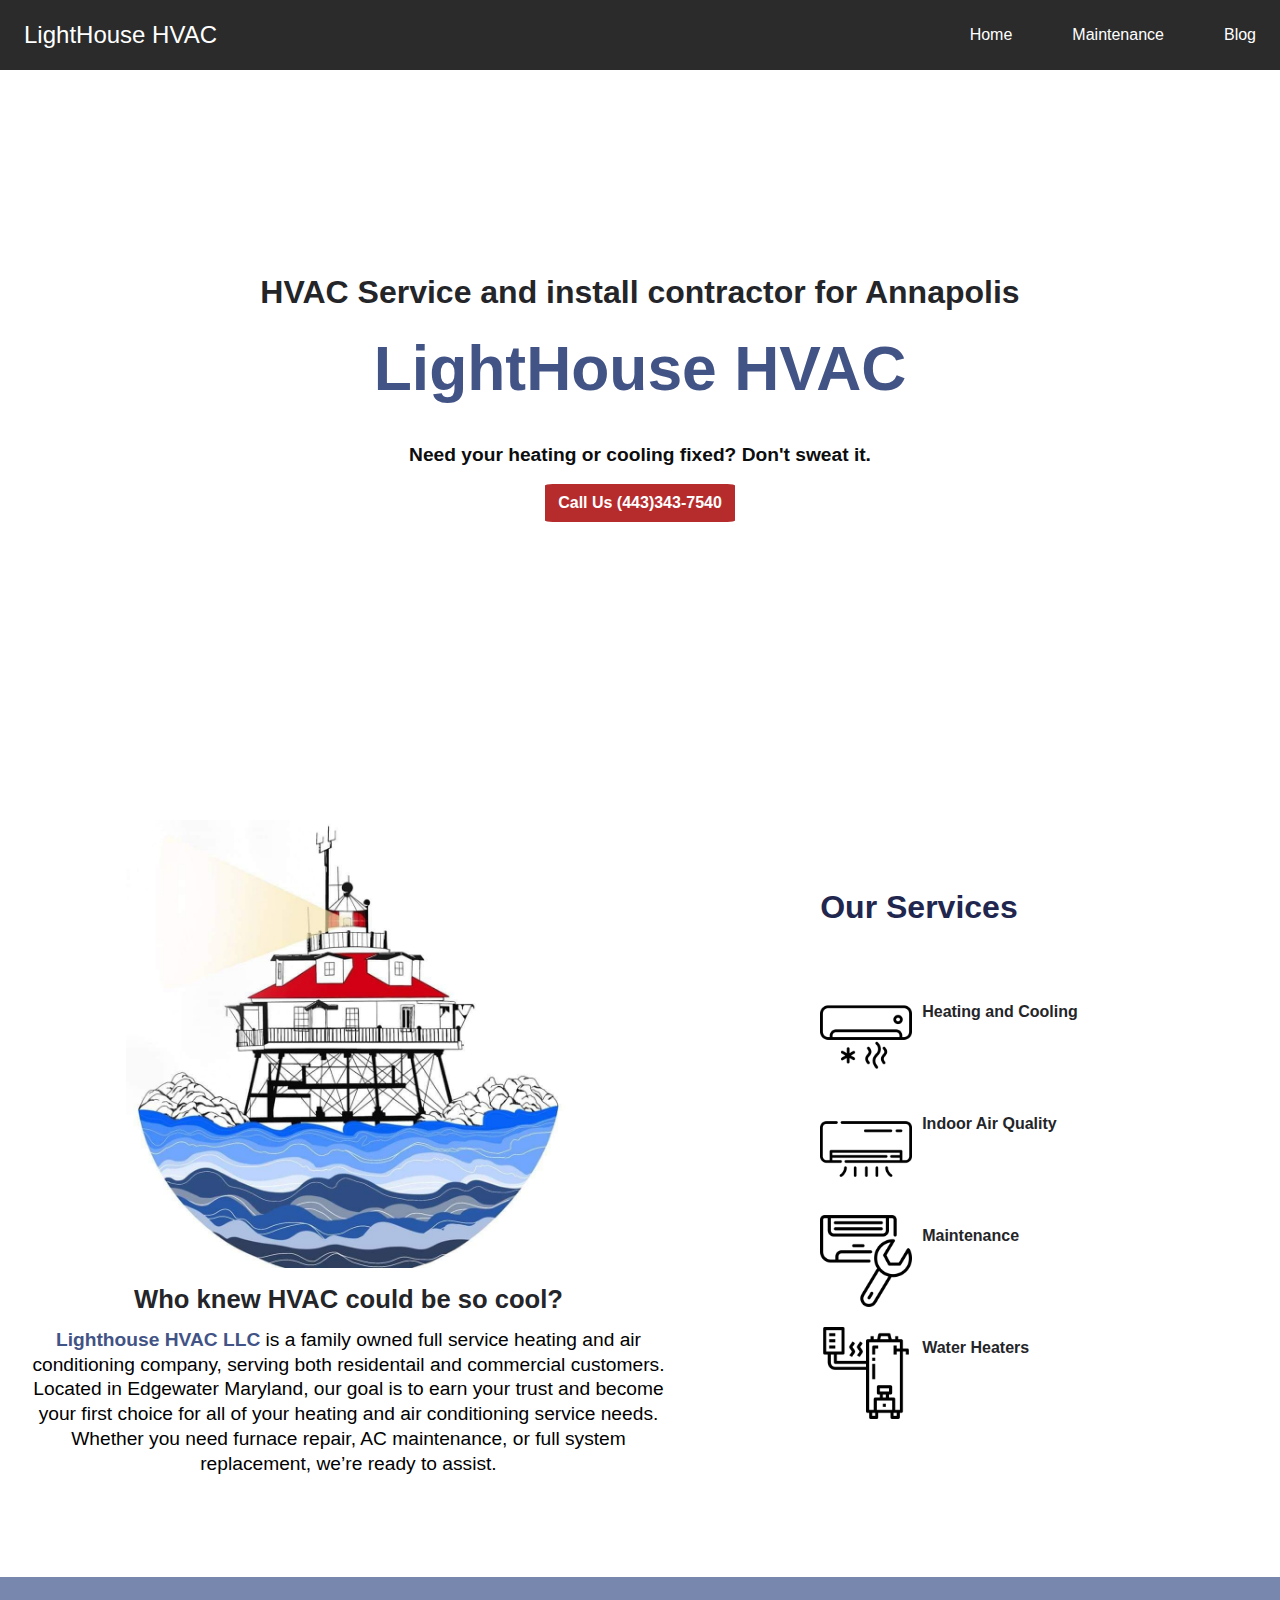
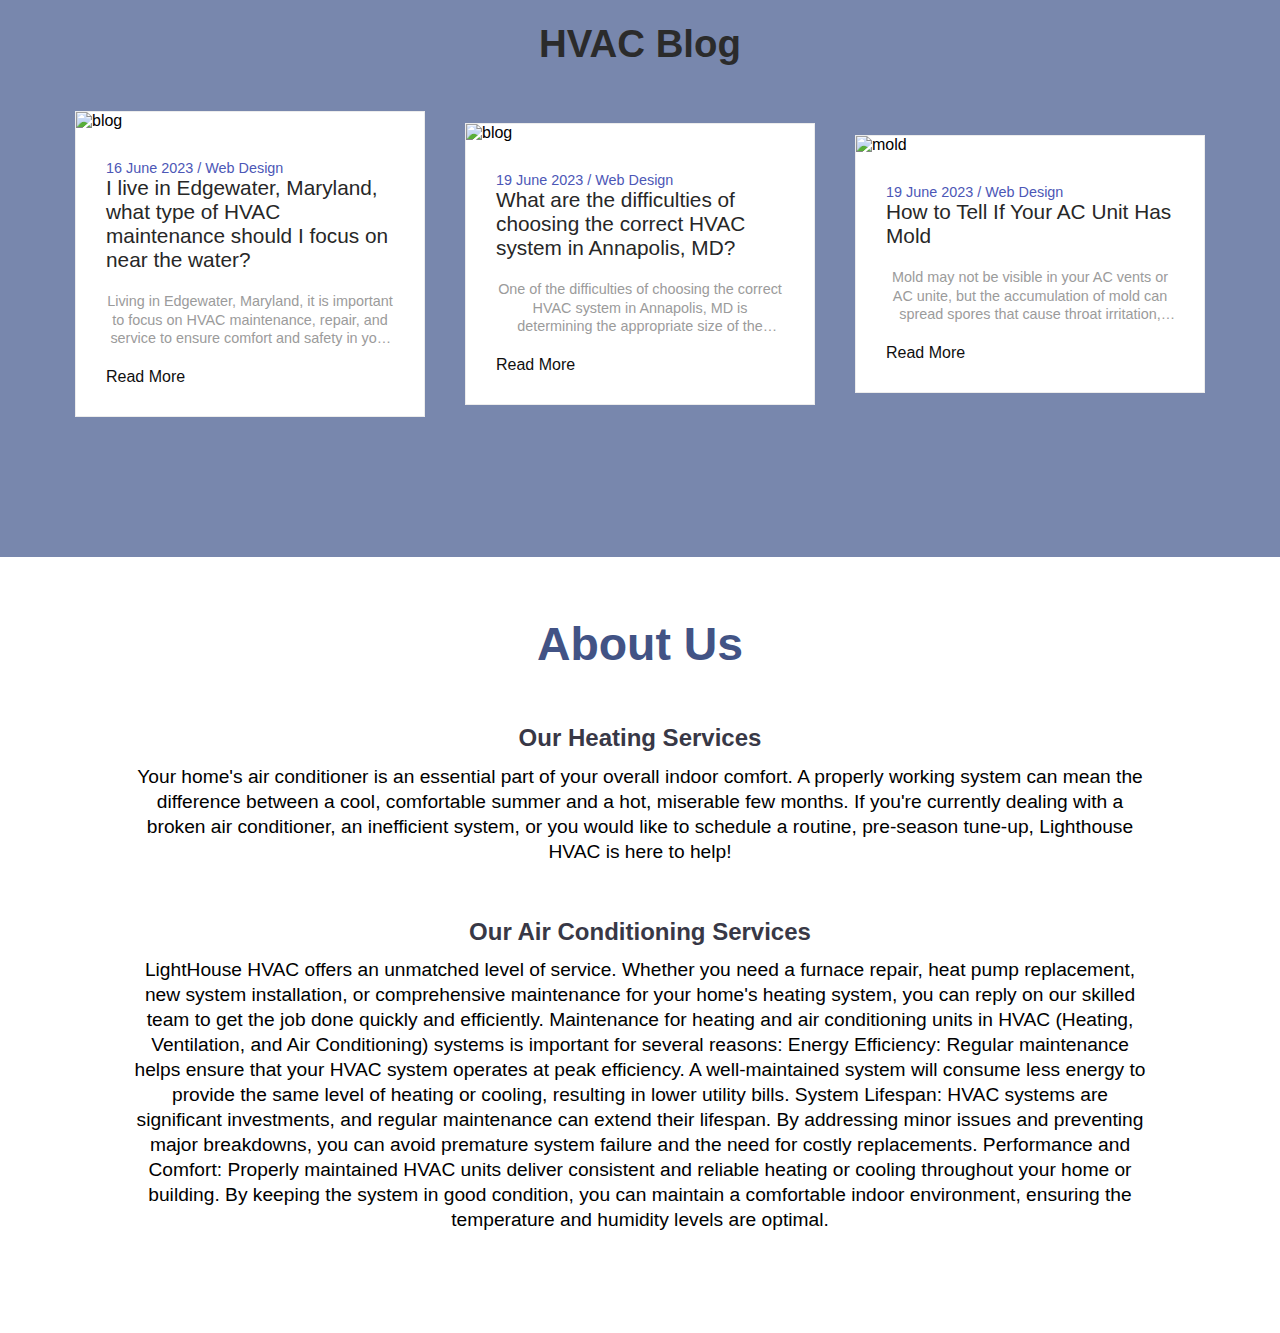
==== index.html @ 9e8ca9e9 "Today's Update" ====
<!DOCTYPE HTML>
<!--
	Strongly Typed by HTML5 UP
	html5up.net | @ajlkn
	Free for personal and commercial use under the CCA 3.0 license (html5up.net/license)
-->
<html>

<head>
	<title>LightHouse HVAC</title>
	<link rel="icon" type="image/x-icon" href="C:\Users\hanna\OneDrive\Desktop\Projects\Lighthouse-HVAC\images\favicon.ico">
	<meta charset="utf-8" />
	<meta name="viewport" content="width=device-width, initial-scale=1, user-scalable=no" />
	<link rel="stylesheet" href="assets/css/styles.css" />
	<link rel="preconnect" href="https://fonts.googleapis.com">
	<link rel="preconnect" href="https://fonts.gstatic.com" crossorigin>
	<link href="https://fonts.googleapis.com/css2?family=Roboto:wght@300&display=swap" rel="stylesheet">
	<link href="https://hvaclighthouse.com/" rel="canonical"/>
</head>

	
					
			
				<!-- Header -->
		<header>
			<nav class="navbar">
				<a class="nav-branding" href="/"><span>LightHouse HVAC</span></a>

				<ul class="nav-menu">
					<li class="nav-item">
						<a class="nav-link" href="/">Home</a>
					</li>
					<li class="nav-item">
						<a href="#" class="nav-link">Maintenance</a>
					</li>
				
					<li class="nav-item">
						<a href="blog.html" class="nav-link">Blog</a>
					</li> 
					</ul>
					<div class="hamburger">
						<span class="bar"></span>
						<span class="bar"></span>
						<span class="bar"></span>
					</div>
			</nav>
			
		</header>
		<!-- Logo -->


		<div class="lighthouse">
				<h1>HVAC Service and install contractor for Annapolis</h1> 
				<h2 class="intro2">LightHouse HVAC</h2>
				<h3>Need your heating or cooling fixed? Don't sweat it.</h3>
					<a class="button" href="tel:443-370-8445">Call Us (443)343-7540</a>
		</div>
				

			

		<!-- Services -->

		<section class="flexbox">

		<div class="opener">
				
			<div class="logo">
				<img src="images/LightHouseLogo.jpg" alt="Light-House-Logo">
			</div>
				<div class="slogan"  ><h2>Who knew HVAC could be so cool?</h2></div>
				<p><strong>Lighthouse HVAC LLC</strong> is a family owned full service heating and air conditioning company, serving
					both residentail and commercial customers.
					Located in Edgewater Maryland, our goal is to earn your trust and become your first choice for
					all of your heating and air conditioning service needs. Whether you need furnace repair, AC
					maintenance, or full system replacement, we’re ready to assist.</p>
			</div>
		</div>
		
			
			

			<div class="services">
				<div class="flex-container">
					<h1> Our Services</h1>
				</div>
				<div class="flex-container">
						<img src="images/air-conditioner.png" alt="Heating-and-Air Conditioning">
						<h2 class="">Heating and Cooling</h2>
				
				</div>
				<div class="flex-container">
						<img src="images/air-quality.png" alt="Air-Quality">
						<h2 class="">Indoor Air Quality</h2>
					
				</div>
				<div class="flex-container">
						<img src="images/maintenance.png" alt="HVAC-Maintenance">
						<h2 class="">Maintenance</h2>
					
				</div>
				<div class="flex-container">
						<img src="images/heater.png" alt="Water-Heater">
						<h2 class="">Water Heaters</h2>
				</div>
			</div>
	
		</section>
		

		
	
	<!-- Blog Section -->
	<section class="backgroundBlog">
	<section id="blogPage">

		<!-- heading -->
			<div class="blog-heading">
				<h3>HVAC Blog</h3>
			</div>

			<!-- blog-container -->
			<div class="blog-container">
				

				<!-- box-1 -->
				<div class="blog-box">

					<!--img  -->
					<div class="blog-img">
						<img src="images/Depositphotos_279357720_XL.jpg" alt="blog">
					</div>

					<!-- text -->
					<div class="blog-text">
						<span>16 June 2023 / Web Design</span>
						<a href="#" class="blog-title">I live in Edgewater, Maryland, what type of HVAC maintenance should I focus on near the water?</a>
						<p>Living in Edgewater, Maryland, it is important to focus on HVAC maintenance, repair, and service to ensure comfort and safety in your home, especially near the water. Neglecting HVAC maintenance can lead to problems such as strange noises, leaks, and uneven cooling, and constant running. It is best to hire a professional HVAC service provider such as <strong>LightHouse HVAC LLC</strong> who offer complete air conditioner repair in Edgewater, MD. They provide solutions for any issue you experience with your AC unit. Ignoring these problems can lead to more system damage and higher costs in the long run.
							It is crucial to prioritize HVAC maintenance, repair, and service near the water in Edgewater, MD. Hiring a professional HVAC service provider such as <strong>LightHouse HVAC LLC can help ensure that your home's HVAC system functions optimally and that any issues are resolved promptly.</strong></p>
						<a href="#">Read More</a>
					</div>
					
				</div>

				<!-- box-2 -->
				<div class="blog-box">

					<!--img  -->
					<div class="blog-img">
						<img src="images\happyfamily.jpg" alt="blog">
					</div>

					<!-- text -->
					<div class="blog-text">
						<span>19 June 2023 / Web Design</span>
						<a href="#" class="blog-title">What are the difficulties of choosing the correct HVAC system in Annapolis, MD?</a>
						<p>One of the difficulties of choosing the correct HVAC system in Annapolis, MD is determining the appropriate size of the system for the home or building. An HVAC system that is too small will struggle to maintain a comfortable temperature, while a system that is too large can be inefficient and costly to operate. This requires careful consideration of factors such as the size of the space, the insulation, and the number of occupants, among others.
						</br>
						Another challenge is selecting the most appropriate type of HVAC systems for the specific needs of the home building. There are several different types of HVAC systems, including central air conditioning, ductless mini-splits, and heat pumps, among others. Each of these systems has its own benefits and limitations, and it can be challenging to determine which system is the best fit for the specific needs of the space. 
					</br>
						Overall, choosing the correct HVAC system in Annapolis, MD requires careful consideration of several factors, including the size of the space, the appropriate type of system, and the selection of a qualified professional.
					</br>
						Let <strong>Lighthouse HVAC LLC</strong> help guide you along and install your new HVAC system. <strong>Lighthouse HVAC LLC</strong> offers an unmatched level of service.</p>
						<a href="#">Read More</a>
					</div>
				</div>



				<!-- box-3 -->
				<div class="blog-box">

					<!--img  -->
					<div class="blog-img">
						<img src="images\mold.jpg" alt="mold">
					</div>

					<!-- text -->
					<div class="blog-text">
						<span>19 June 2023 / Web Design</span>
						<a href="#" class="blog-title">How to Tell If Your AC Unit Has Mold</a>
						<p>Mold may not be visible in your AC vents or AC unite, but the accumulation of mold can spread spores that cause throat irritation, coughing, nasal congestion, and odor that will permeate every time the unit kicks on. For your health, it's important to take the time to find out whtether there's mold in your air conditioning ducts or the AC unit.</p>
						<a href="#">Read More</a>
					</div>
					
				</div>
			</section>
		</section>
		
	
			<section id="aboutUs">

						<h1>About Us</h1>
						
						</header>
						<!-- <a href="#" class="image featured"><img src="images/pic04.jpg" alt="" /></a> -->
						<h2>Our Heating Services</h2>
						<p>Your home's air conditioner is an essential part of your overall indoor comfort. A
							properly working system can mean the difference between a cool, comfortable summer and a
							hot, miserable few months. If you're currently dealing with a broken air conditioner, an
							inefficient system, or you would like to schedule a routine, pre-season tune-up, Lighthouse HVAC is here to help!</p>
						<h2>Our Air Conditioning Services</h2>
						<p>LightHouse HVAC offers an unmatched level of service. Whether you need a furnace repair,
							heat pump replacement, new system installation, or comprehensive maintenance for your
							home's heating system, you can reply on our skilled team to get the job done quickly and
							efficiently.
							Maintenance for heating and air conditioning units in HVAC (Heating, Ventilation, and Air Conditioning) systems is important for several reasons:

							Energy Efficiency: Regular maintenance helps ensure that your HVAC system operates at peak efficiency. A well-maintained system will consume less energy to provide the same level of heating or cooling, resulting in lower utility bills.
							
							System Lifespan: HVAC systems are significant investments, and regular maintenance can extend their lifespan. By addressing minor issues and preventing major breakdowns, you can avoid premature system failure and the need for costly replacements.
							
							Performance and Comfort: Properly maintained HVAC units deliver consistent and reliable heating or cooling throughout your home or building. By keeping the system in good condition, you can maintain a comfortable indoor environment, ensuring the temperature and humidity levels are optimal.
							</p>
				
				</section>
				
				
			

		

	<!-- Footer -->
	<!-- <section id="footer">
		<div class="container"> 
			
			<div class="row">
				<header> 
					<h2>Questions or comments? <strong>Get in touch:</strong></h2> 
				</header>
				<div class="col-6 col-12-medium">
					<section>
						<form onsubmit="sendEmail(); reset(); return false;">
							<div class="row gtr-50">
								<div class="col-6 col-12-small">
									<input id="name" placeholder="Your Name" type="text" />
								</div>
								<div class="col-6 col-12-small">
									<input type="email" placeholder="Email" id="email" />
								</div>
								<div class="col-12">
									<textarea id="message" placeholder="Message"></textarea>
								</div>
								<div class="col-12">
									<button type="submit">Send Message</button>
								</div>
							</div>
						</form>
					</section>
				</div>
				<div class="contactInfo">
					
						
							<div class="commentSection">
								<ul class="icons">
									<li class="icon solid fa-home">
										Edgewater MD
									</li>
									<li class="icon solid fa-phone">
										(443) 343-7540
									</li>
									<li class="icon solid fa-envelope">
										Rmasgay.lighthousehvac@gmail.com
									</li>
									<li class="icon brands fa-facebook-f">
										<a href="https://www.facebook.com/lighthousehvacmaryland">https://www.facebook.com/lighthousehvacmaryland</a>
									</li>
								</ul>
							</div>
							 -->
								
						
						
					
				</div>
			</div>
		</div>
		<!-- <div id="copyright" class="container"> -->
			<!-- <ul class="links">
				<li>&copy; Untitled. All rights reserved.</li>
				<li>Design: HTML5 UP</a></li>
			</ul> -->
		<!-- </div> -->
	</section>

	</div>

	<!-- Scripts -->
	<script src="assets/js/jquery.min.js"></script>
	<script src="assets/js/jquery.dropotron.min.js"></script>
	<script src="assets/js/browser.min.js"></script>
	<script src="assets/js/breakpoints.min.js"></script>
	<script src="assets/js/util.js"></script>
	<script src="assets/js/app.js"></script>
	<script src="https://smtpjs.com/v3/smtp.js"></script>
	<script>
		function sendEmail(){
			Email.send({
				Host : "smtp.gmail.com",
				Username : "hannahgoldman995@gmail.com",
				Password : "Crazy88mma135",
				To : 'hannahgoldman995@gmail.com',
				From : document.getElemendById('email').value,
				Subject : 'New Contact Form Enquiry',
				Body : "And this is the body"
			}).then(
			message => alert(message)
			);

		}
	</script>

</body>

</html>
---- assets/css/styles.css ----
* {
    margin:0px;
    padding: 0px;
    font-family: 'Poppins', sans-serif;
    box-sizing: border-box;
}

a{
    text-decoration: none;
}
ul{
    list-style: none;
}
body{
    margin: 0px;
    padding: 0px;
    font-family: 'Poppins', sans-serif;
}

h2{
    font-size: 1.6rem;
    justify-content: center;
    text-align: center;
    padding: 10px 0px;
}
p{
    font-size: 1.2rem;
    line-height: 1.3;
    text-align: center;
}

strong{
    color:#425385;
}






/* BLOG */

.backgroundBlog{
    background-color: #7887ad;
    padding-bottom: 100px;
}



#blog{
    display:flex;
    justify-content: center;
    align-items: center;
    flex-direction: column;
    padding:40px;
    border-bottom: 1px solid rgba(0,0,0,0.5);
}

.blog-heading{
    display:flex;
    justify-content: center;
    align-items: center;
    flex-direction: column;
}

.blog-heading h3{
    font-size: 2.4rem;
    color: #2b2b2b;
    font-weight: 600;
    padding-top: 40px;
}
.blog-container{
    display: flex;
    justify-content: center;
    align-items: center;
    margin:20px 0px;
    flex-wrap: wrap;
}
.blog-box{
    width:350px;
    background-color: #ffffff;
    border: 1px solid #ececec;
    margin: 20px;
}
.blog-img{
    width:100%;
    height:auto;
}
.blog-img img{
    width:100%;
    height:100%;
    object-fit:cover;
    object-position: center;
}
.blog-text{
    padding: 30px;
    display:flex;
    flex-direction: column;
}
.blog-text span{
    color: #4c57b6;
    font-size: 0.9rem;
}
.blog-text .blog-title{
    font-size: 1.3rem;
    font-weight: 500;
    color: #272727;
}
.blog-text .blog-title:hover{
    color: #4c57b6;
    transition: all ease 0.3s;
}
.blog-text p{
    color: #9b9b9b;
    font-size: 0.9rem;
    display: -webkit-box;
    -webkit-line-clamp: 3;
    -webkit-box-orient: vertical;
    overflow:hidden;
    text-overflow: ellipsis;
    margin: 20px 0px;
}
.blog-text a{
    color: #0f0f0f;
}
.blog-text a:hover{
    color: #4c57b6;
    transition: all ease 0.3s;
}
@media(max-width:1250px){
    .blog-box{
        width:300px;
    }
}
@media(max-width:1100px){
    .blog-box{
        width:70%;
    }
}
@media(max-width:550px){
    .blog-box{
        margin: 23px 10px;
        width:100%;
    }
    #blog{
        padding: 20px;
    }
}

/* Nav */



header{
    background-color:#2b2b2b ;
}

li{
    list-style: none;
}

a{
    color: white;
    text-decoration: none;
}

.navbar{
    min-height: 70px;
    display: flex;
    justify-content: space-between;
    align-items: center;
    padding: 0 24px;
}

.nav-menu{
    display: flex;
    justify-content: center;
    align-items: space-between;
    gap: 60px;
}

.nav-branding{
    font-size: 1.5rem;
    font-weight: 300;
}

.nav-link{
    transition: 0.7s ease;
}

.nav-link:hover{
    color:#fff;
}

.hamburger{
    display: none;
    cursor: pointer;
}

.bar{
    display: block;
    width: 25px;
    height: 3px;
    margin: 5px auto;
    -webkit-transition: all 0.3s ease-in-out;
    transition: all 0.3s ease-in-out;
    background-color: #ffffff;
}
@media(max-width:768px){
    .hamburger{
        display: block;
    }
    .hamburger.active .bar:nth-child(2){
        opacity:0;
    }
    .hamburger.active .bar:nth-child(1){
        transform: translateY(8px) rotate(45deg);
    }
    .hamburger.active .bar:nth-child(3){
        transform: translateY(-8px) rotate(-45deg);
    }

    .nav-menu{
        position: fixed;
        left: -100%;
        top:70px;
        gap: 0;
        flex-direction: column;
        background-color: #2b2b2b;
        width: 100%;
        text-align: center;
        transition: 0.3s;

    }
    .nav-item {
        margin: 16px 0;
    }
    .nav-menu.active{
        left:0;
    }
}




/* FOOTER */


#footer {
    position: relative;
    overflow: hidden;
    border-top: solid 2px #e5e5e5;
    background: #f0f0f0;
    padding: 6em 0 0 0;
    
}

    #footer form input[type="text"],
    #footer form input[type="email"],
    #footer form input[type="password"],
    #footer form select,
    #footer form textarea {
        background: #f7f7f7;
    }

        #footer form input[type="text"]:focus,
        #footer form input[type="email"]:focus,
        #footer form input[type="password"]:focus,
        #footer form select:focus,
        #footer form textarea:focus {
            background: #fff;
        }

    #footer h2 {
        text-align: center;
    }


    /* Services */

   
 .flex-container{
	width: 50%;
	display: flex;
	gap: 10px 10px;
	padding-bottom: 20px;
	animation: slide-in-left 1s ease-in-out both;
    margin: auto;
 }



 
 .flex-container h1 {
	color:rgb(33, 38, 78);
	padding-top: 30px;
	padding-bottom: 45px;
 }


 .flex-container h2 {
	font-size: 1rem;
	font-weight: bold;
 }


.flex-container img {
	width: 30%;
	
}


/* Logo */

.opener {
    width: 55%;
    margin-left: 30px;
}

.logo img {
    width: 100%;
}



/* Opener */

.lighthouse{
    height: 500px;
    width:100%;
    display:flex;
    position:relative;
    align-items: center;
    flex-direction: column;
    padding-top: 135px;
}

.lighthouse::before{
    content: '';
    background-image: url('../css/images/dreamstime_xxl_141599915.jpg');
    background-size: cover;
    position:absolute;
    opacity: 0.35;
    top: 0px;
    right: 0px;
    bottom: 0px;
    left: 0px;
}

.lighthouse h1, h2, h3 {
    position: relative;
    color:#242529;
    text-align: center;
    line-height: 1.4;
}
.lighthouse h1{
    font-weight: 800;
}

.lighthouse h2{
    font-size: 3.9rem;
    font-weight: 900;
    color: #425385;
    padding-bottom: 30px;
}

.lighthouse h3{
    padding-bottom: 15px;
    font-size: 1.2rem;
    font-weight: 800;
    color:#0c0d0e;
}

.button > a{
    color: white;
    text-decoration: none;
    box-shadow: none;
}


.button {
	 background: rgb(182, 44, 44);
	 display: inline;
	 padding: 10px 13px;
	 border-radius: 4%;
	  cursor: pointer;
      position: relative;
      font-weight: 700;
}

@media(max-width:768px){
    .lighthouse h1{
        font-size: 1.2rem;
        padding-bottom: 20px;
    }
    .lighthouse h2{
        font-size: 2.3rem;
    }
    .lighthouse h3{
        font-size: 1rem;
        width: 70%;
    }

}

@media(max-width: 950px){
    .opener{
        width: 100%;
        padding-bottom: 100px;
        margin: auto;
    }
    .services{
        width:100%;
    }
    .flexbox{
        justify-content: center;
        flex-direction: column;
        flex-wrap: wrap;
    }
    .logo img{
        width: 70%;
        padding-bottom: 40px;
    }
    
    .logo{
        text-align: center;
        margin:auto;
    }
    
}

@media(min-width: 950px){
    .lighthouse{
        height: 650px;
        padding-top: 200px;
        
    }

    .logo{
        width: 70%;
        margin: auto;
    }
    
}

@media(min-width:1500px){
    .opener{
        width: 40%;
    }
}

/* Opener and Services */

.flexbox {
    display: flex;
    flex-direction: row;
    align-items: center;
    justify-content: center;
    padding-top: 100px;
    padding-bottom: 100px;
}


/* About Us */

#aboutUs{
    width: 80%;
    margin: auto;
    padding-bottom: 100px;
}

#aboutUs h1{
    text-align: center;
    color:#425385;
    font-size: 2.9rem;
    padding-top: 60px;
    
}

#aboutUs h2{
    color:#383846;
    font-size: 1.5rem;
    padding-top: 50px;
}
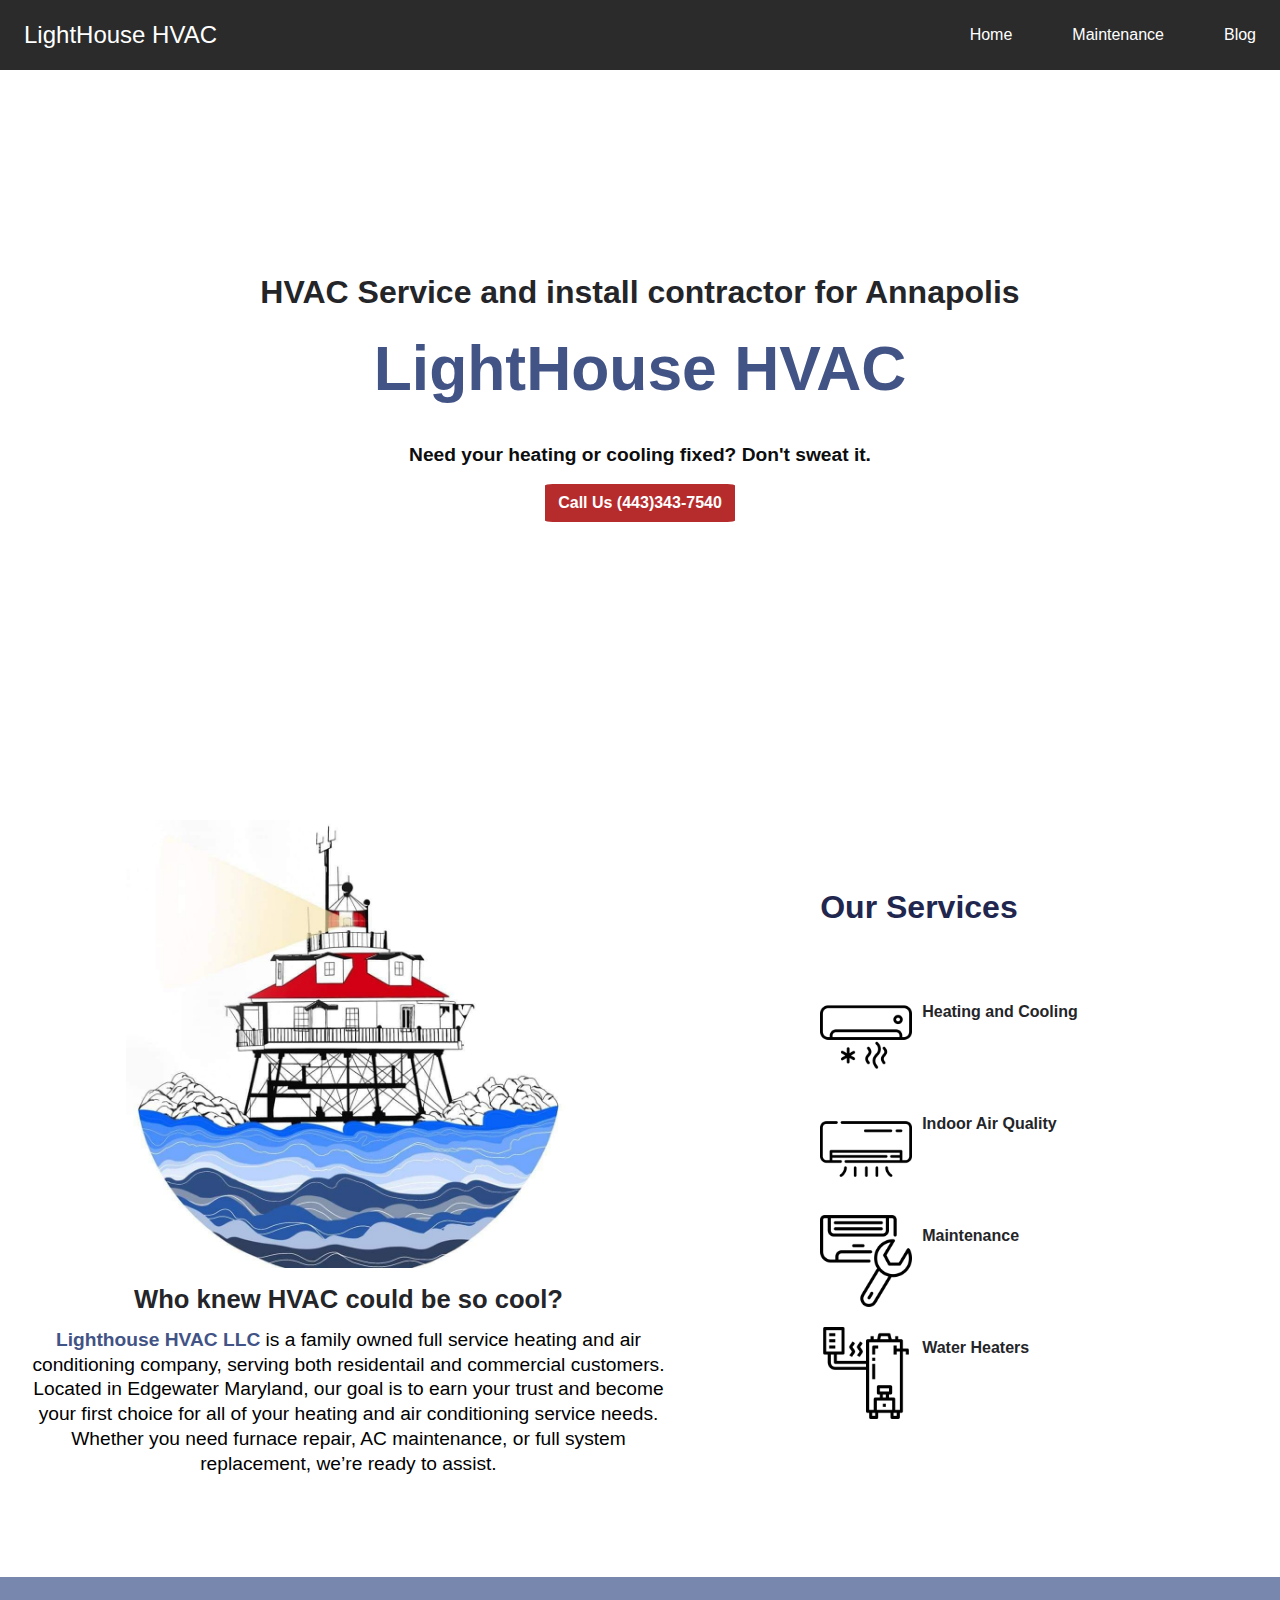
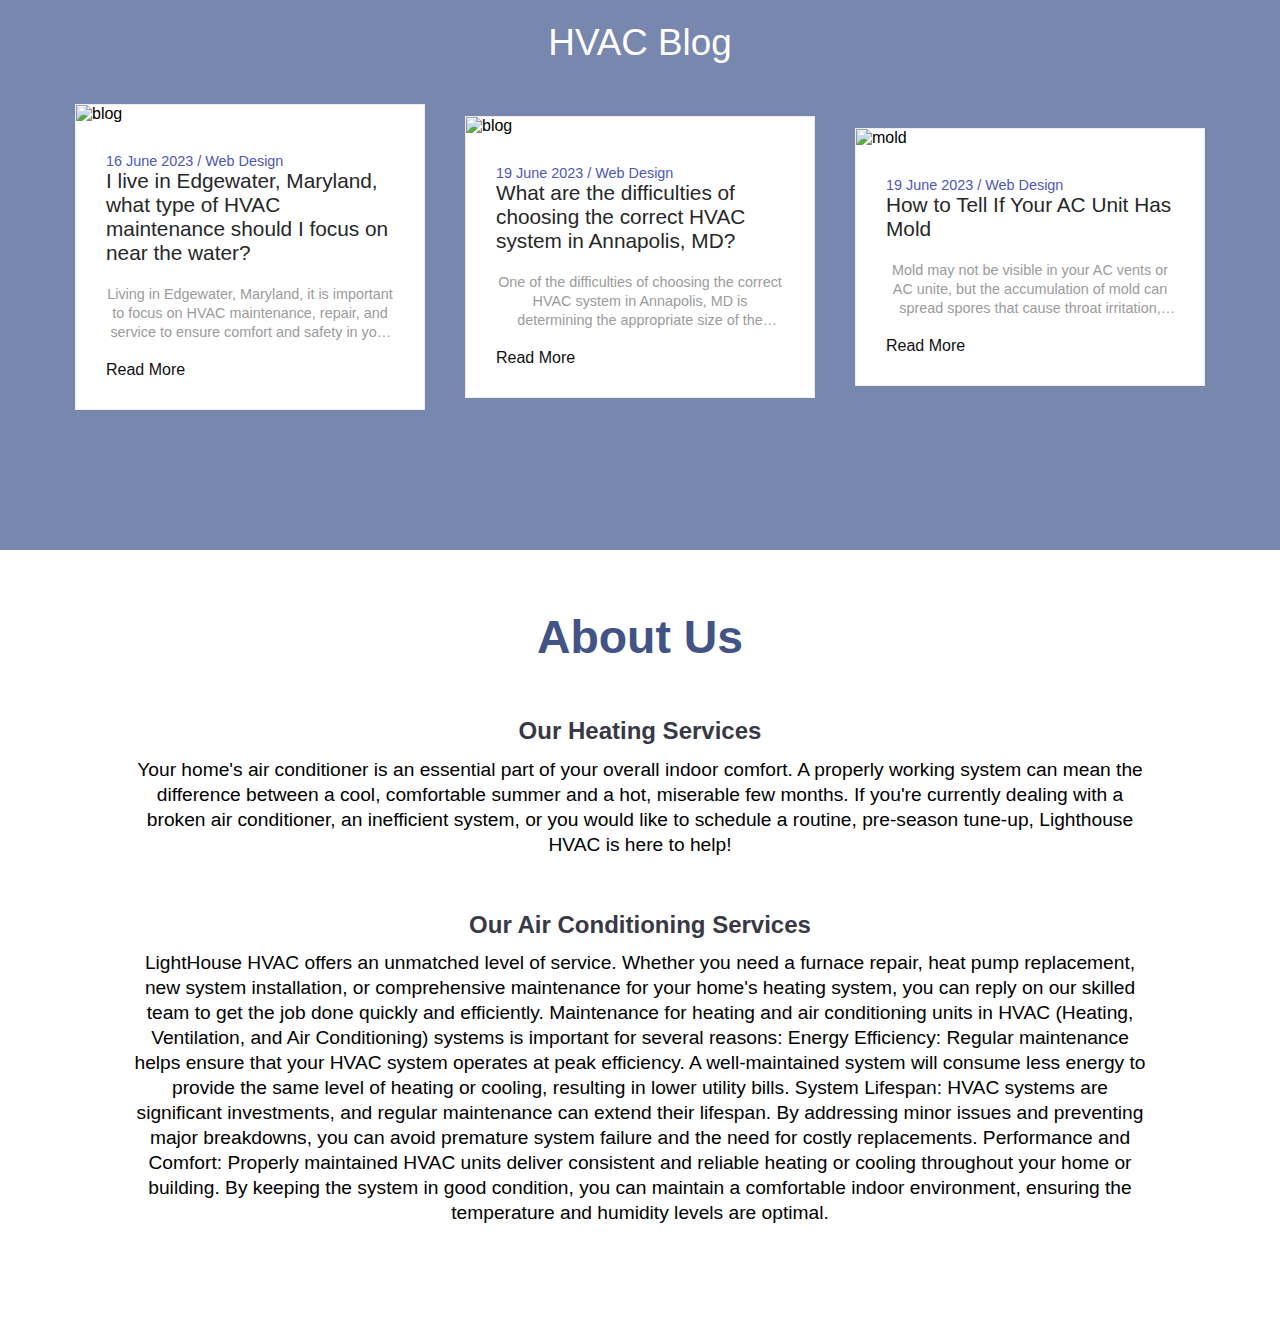
==== commit db03d847: "Today's Update" ====
--- a/index.html
+++ b/index.html
@@ -116,7 +116,7 @@
 
 		<!-- heading -->
 			<div class="blog-heading">
-				<h3>HVAC Blog</h3>
+				<a href="blog.html">HVAC Blog</a>
 			</div>
 
 			<!-- blog-container -->
--- a/assets/css/styles.css
+++ b/assets/css/styles.css
@@ -483,3 +483,12 @@
     padding-top: 50px;
 }
 
+.blog-heading a {
+    font-size: 2.3rem;
+    padding-top: 45px;
+    
+}
+
+.blog-heading a:hover{
+    color:#425385;
+}
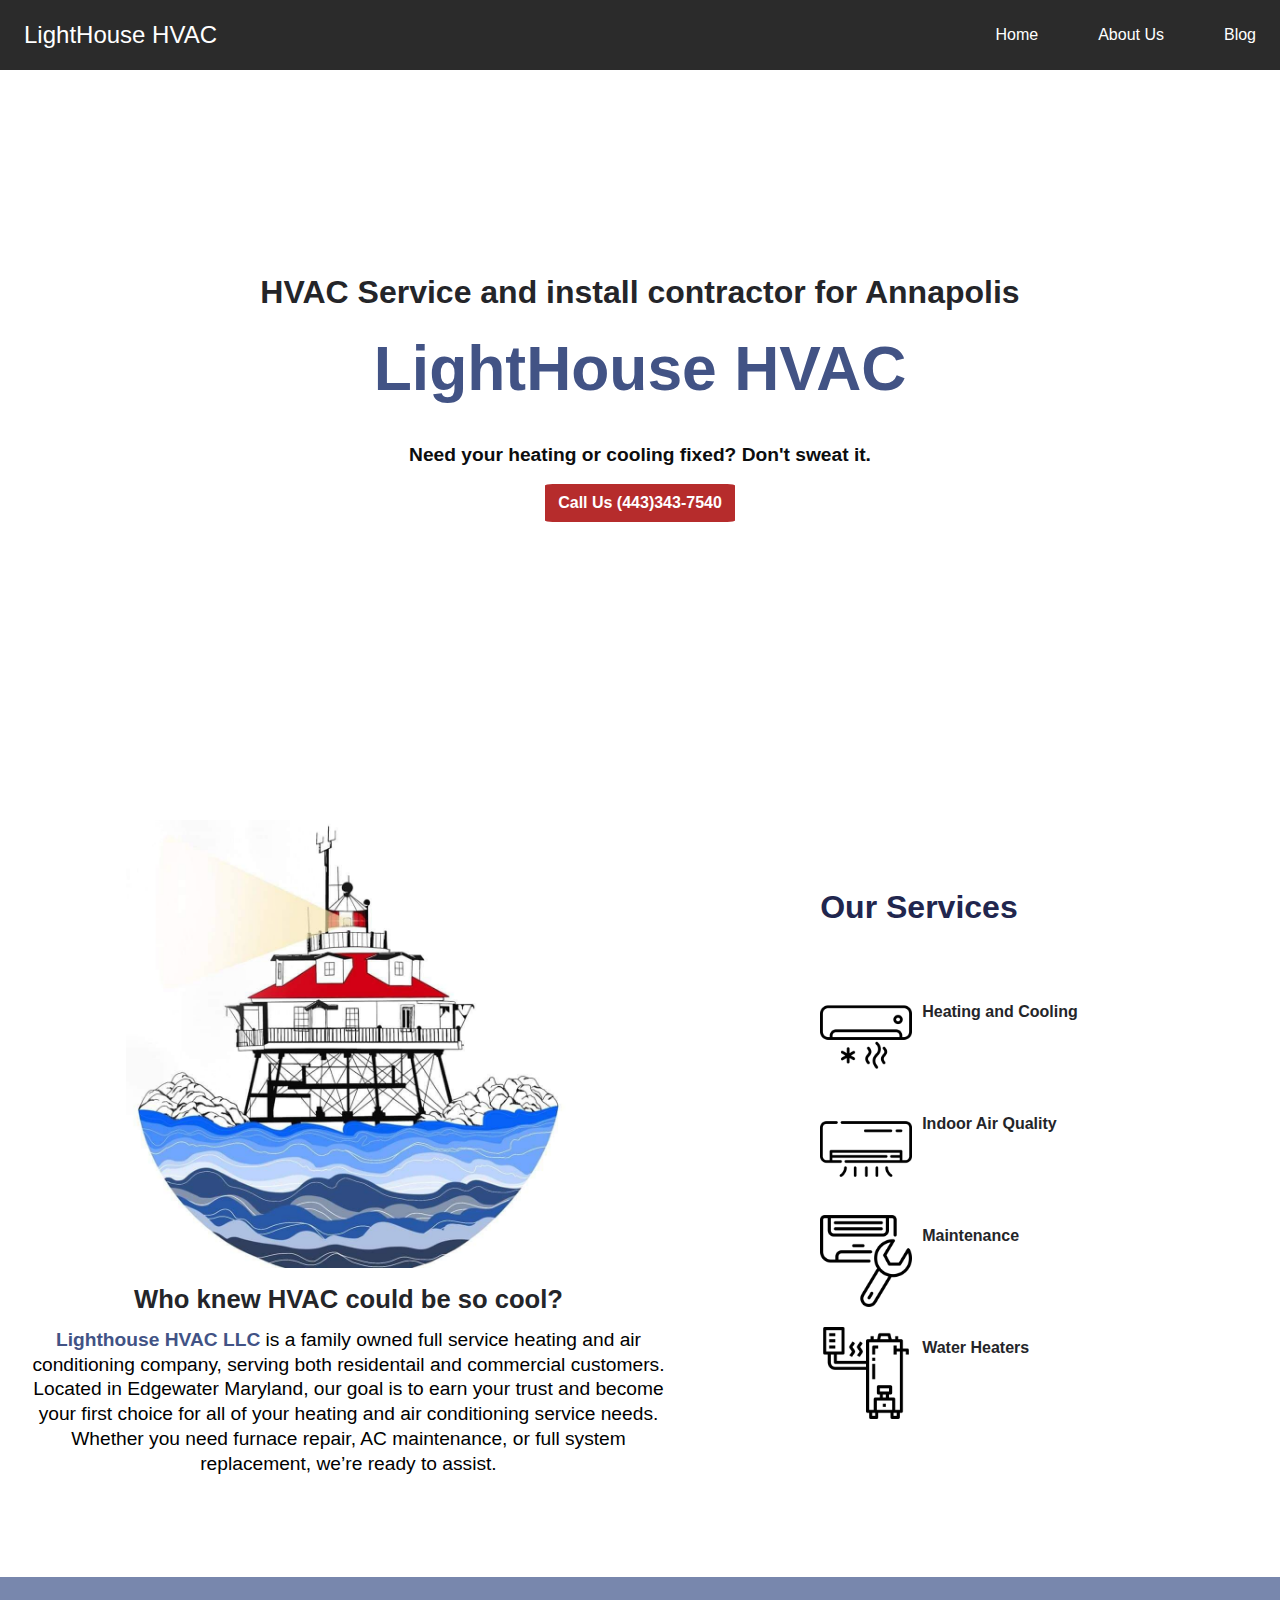
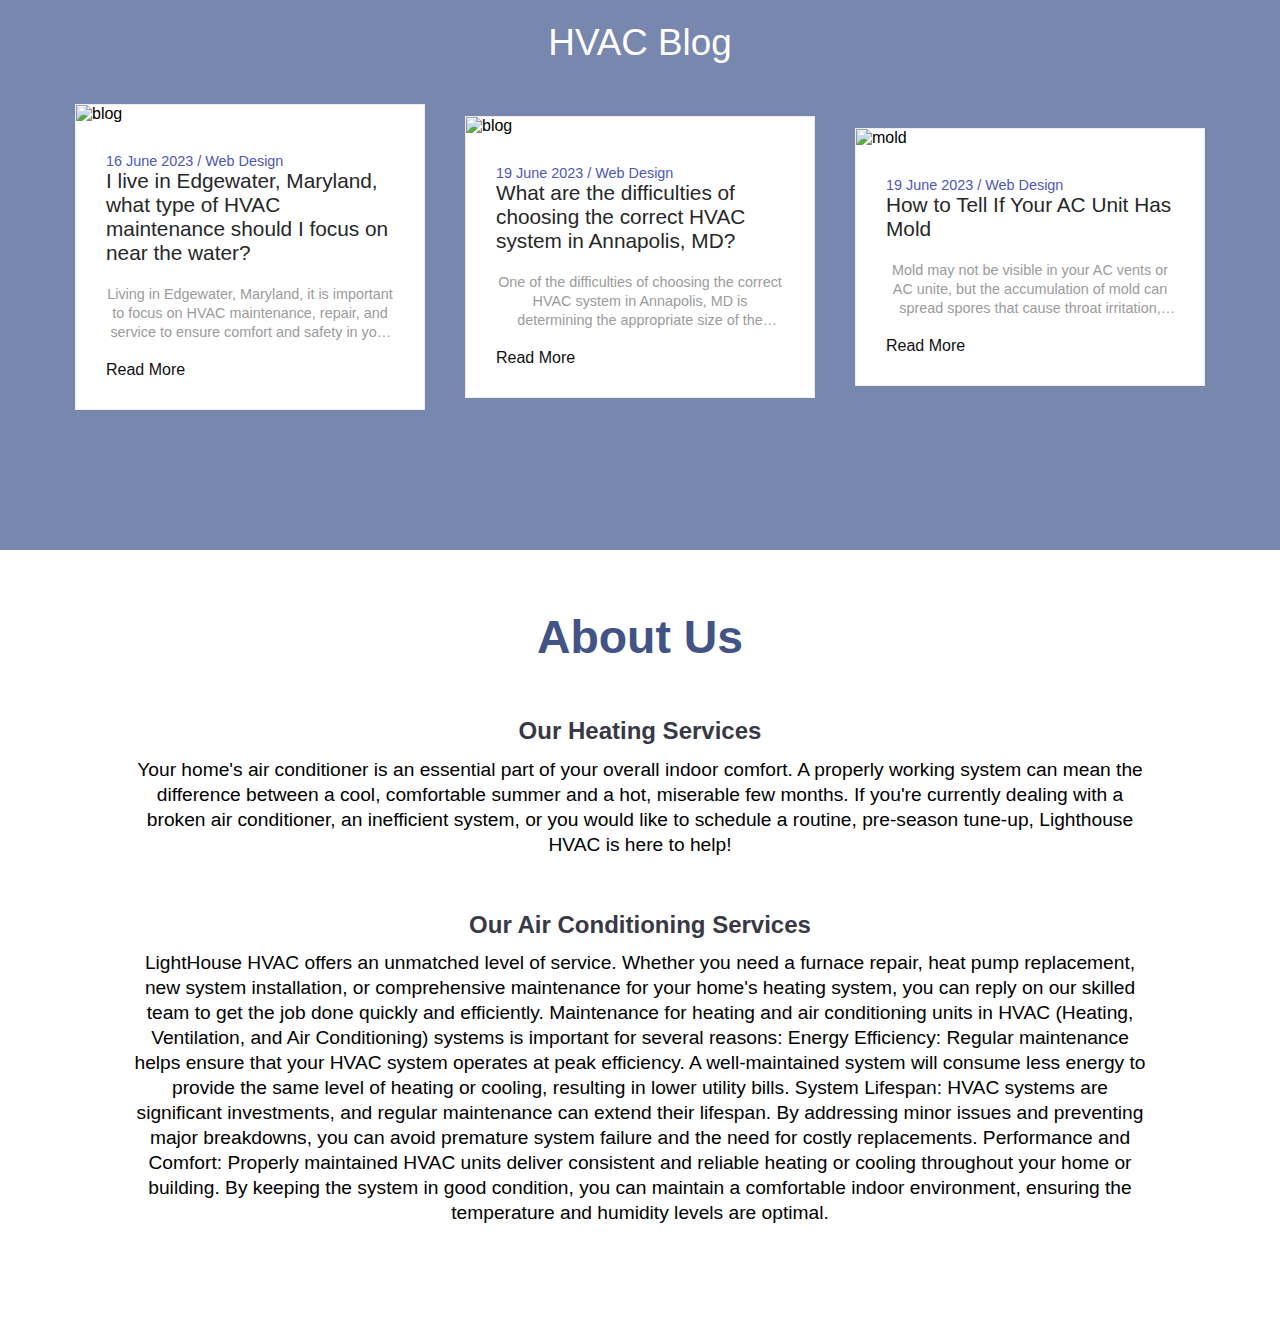
==== commit 2c20ffe6: "Today's Update" ====
--- a/index.html
+++ b/index.html
@@ -31,7 +31,7 @@
 						<a class="nav-link" href="/">Home</a>
 					</li>
 					<li class="nav-item">
-						<a href="#" class="nav-link">Maintenance</a>
+						<a href="#aboutUs" class="nav-link">About Us</a>
 					</li>
 				
 					<li class="nav-item">
@@ -189,7 +189,7 @@
 		
 	
 			<section id="aboutUs">
-
+					<div class="about">
 						<h1>About Us</h1>
 						
 						</header>
@@ -212,7 +212,7 @@
 							
 							Performance and Comfort: Properly maintained HVAC units deliver consistent and reliable heating or cooling throughout your home or building. By keeping the system in good condition, you can maintain a comfortable indoor environment, ensuring the temperature and humidity levels are optimal.
 							</p>
-				
+						</div>
 				</section>
 				
 				
--- a/assets/css/styles.css
+++ b/assets/css/styles.css
@@ -238,6 +238,8 @@
     .nav-menu.active{
         left:0;
     }
+
+    
 }
 
 
@@ -246,34 +248,8 @@
 /* FOOTER */
 
 
-#footer {
-    position: relative;
-    overflow: hidden;
-    border-top: solid 2px #e5e5e5;
-    background: #f0f0f0;
-    padding: 6em 0 0 0;
-    
-}
-
-    #footer form input[type="text"],
-    #footer form input[type="email"],
-    #footer form input[type="password"],
-    #footer form select,
-    #footer form textarea {
-        background: #f7f7f7;
-    }
-
-        #footer form input[type="text"]:focus,
-        #footer form input[type="email"]:focus,
-        #footer form input[type="password"]:focus,
-        #footer form select:focus,
-        #footer form textarea:focus {
-            background: #fff;
-        }
-
-    #footer h2 {
-        text-align: center;
-    }
+
+
 
 
     /* Services */
@@ -333,11 +309,13 @@
     align-items: center;
     flex-direction: column;
     padding-top: 135px;
+    z-index: -1
 }
 
 .lighthouse::before{
     content: '';
-    background-image: url('../css/images/dreamstime_xxl_141599915.jpg');
+    pointer-events: none;
+    background: url('../css/images/dreamstime_xxl_141599915.jpg');
     background-size: cover;
     position:absolute;
     opacity: 0.35;
@@ -440,12 +418,16 @@
         width: 70%;
         margin: auto;
     }
-    
+   
 }
 
 @media(min-width:1500px){
     .opener{
         width: 40%;
+    }
+    .about{
+        width: 60%;
+        margin: auto;
     }
 }
 
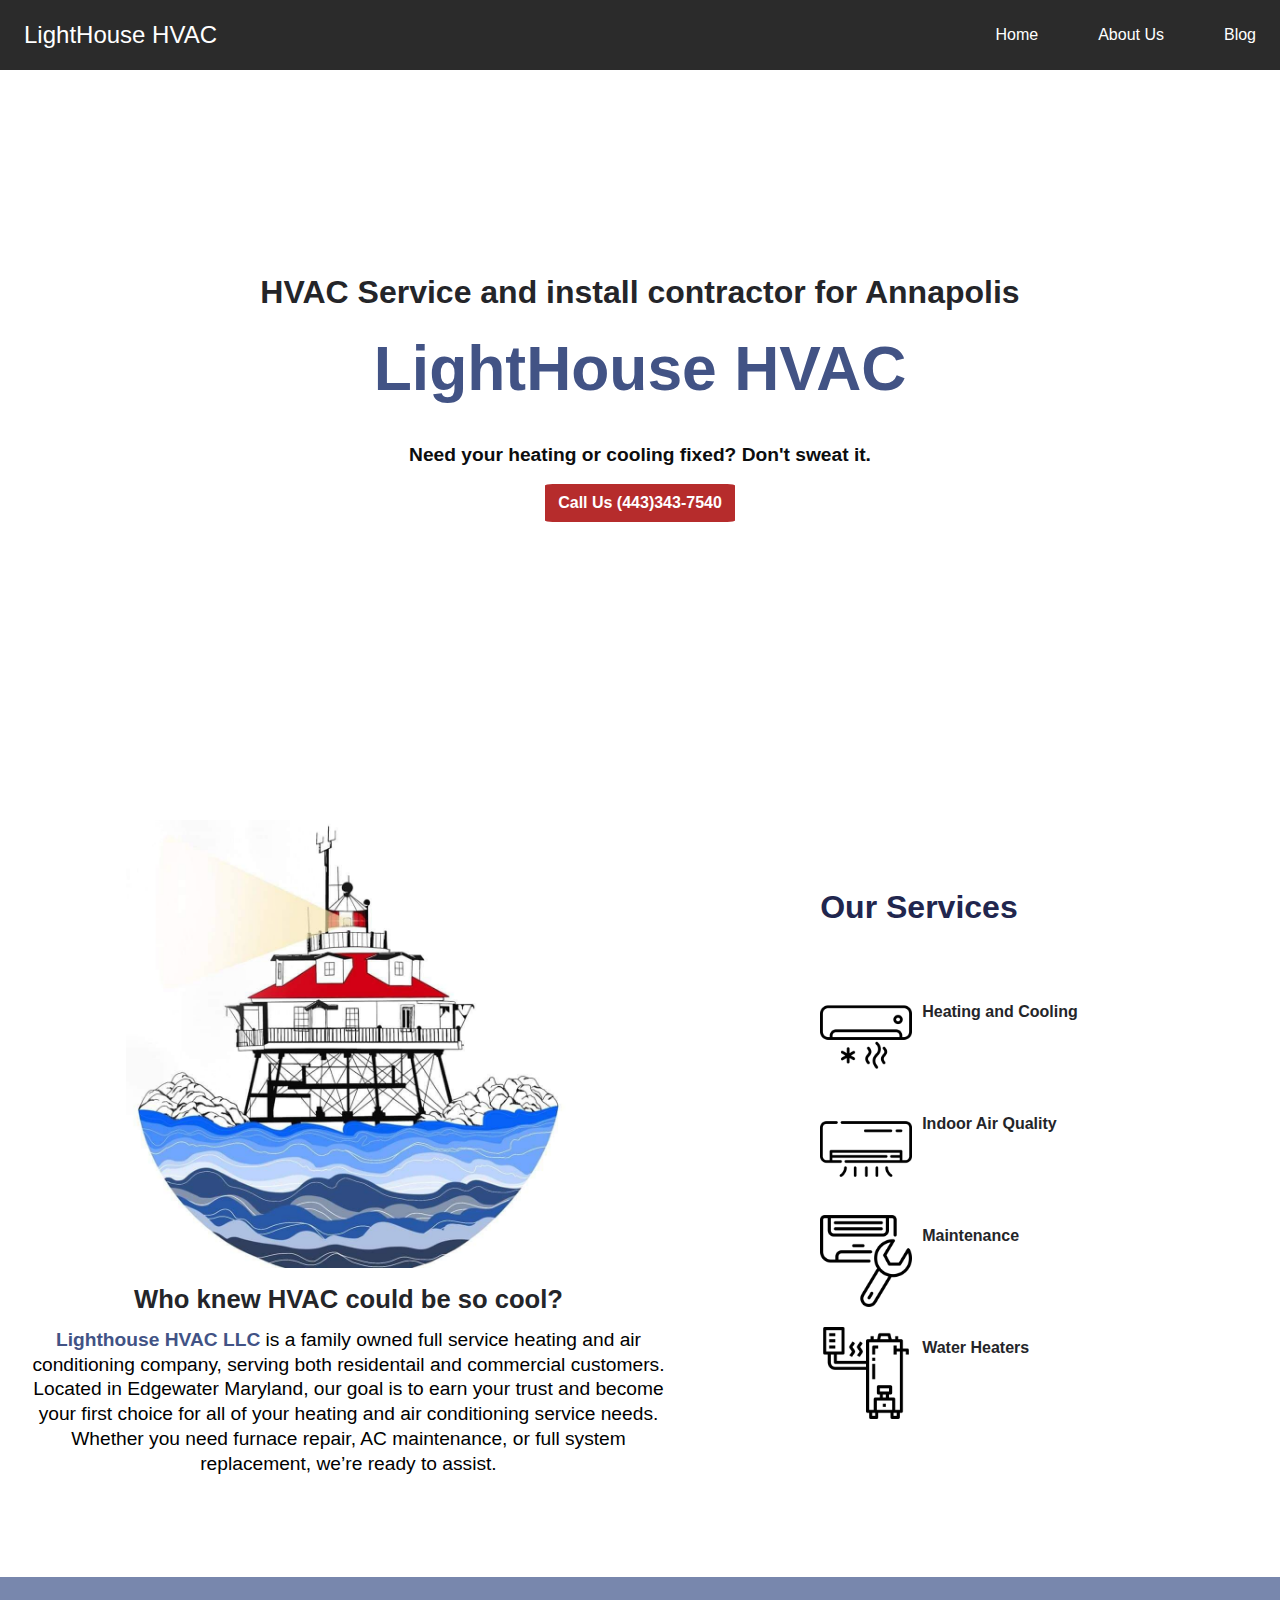
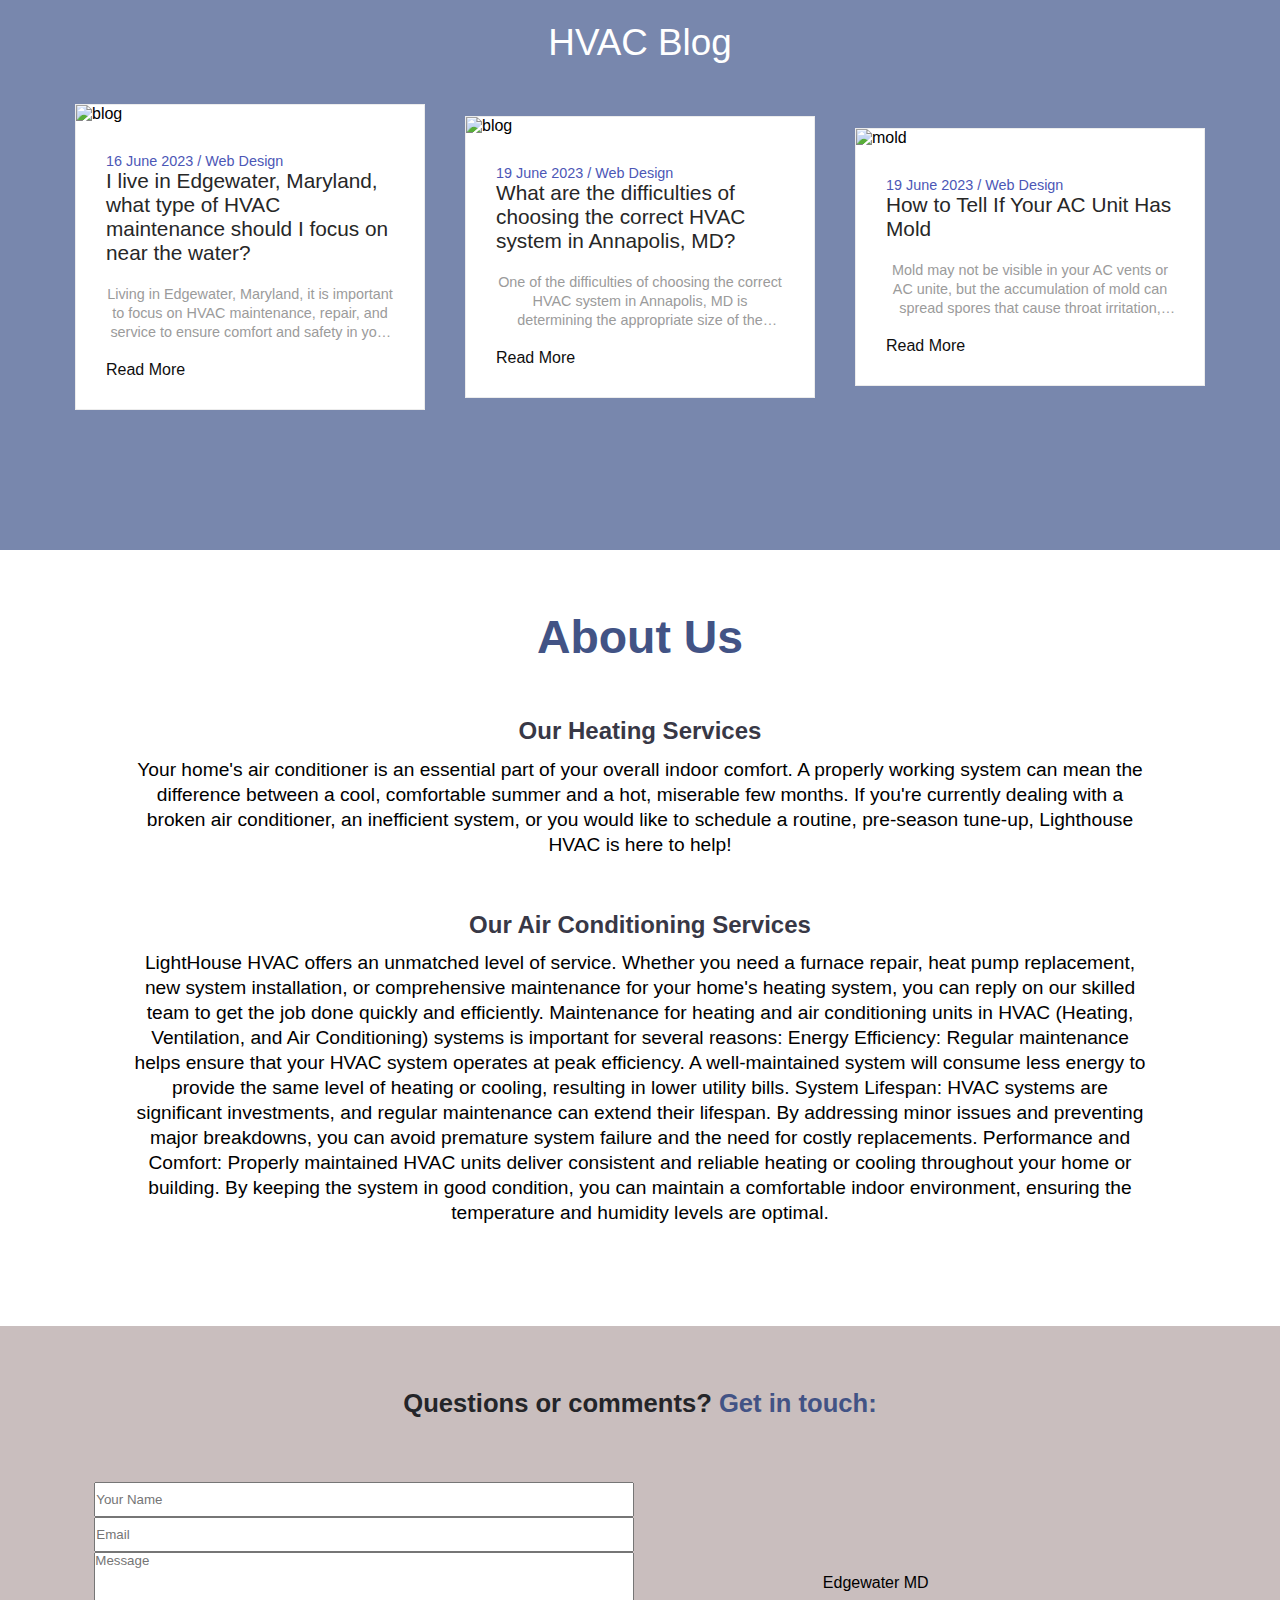
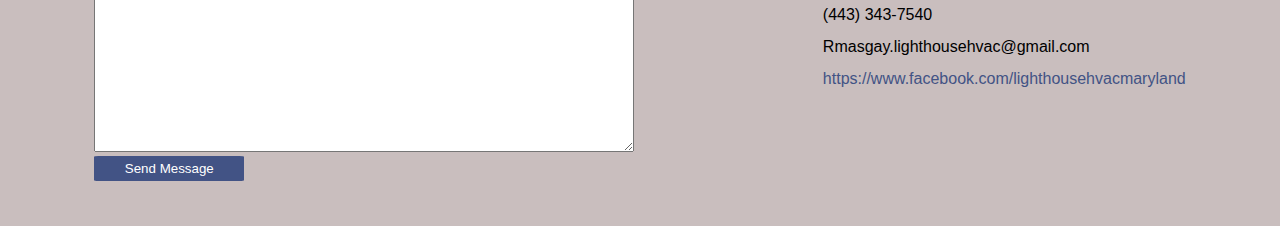
==== commit a193ad95: "Today's Update" ====
--- a/index.html
+++ b/index.html
@@ -137,7 +137,7 @@
 						<a href="#" class="blog-title">I live in Edgewater, Maryland, what type of HVAC maintenance should I focus on near the water?</a>
 						<p>Living in Edgewater, Maryland, it is important to focus on HVAC maintenance, repair, and service to ensure comfort and safety in your home, especially near the water. Neglecting HVAC maintenance can lead to problems such as strange noises, leaks, and uneven cooling, and constant running. It is best to hire a professional HVAC service provider such as <strong>LightHouse HVAC LLC</strong> who offer complete air conditioner repair in Edgewater, MD. They provide solutions for any issue you experience with your AC unit. Ignoring these problems can lead to more system damage and higher costs in the long run.
 							It is crucial to prioritize HVAC maintenance, repair, and service near the water in Edgewater, MD. Hiring a professional HVAC service provider such as <strong>LightHouse HVAC LLC can help ensure that your home's HVAC system functions optimally and that any issues are resolved promptly.</strong></p>
-						<a href="#">Read More</a>
+						<a href="blog.html">Read More</a>
 					</div>
 					
 				</div>
@@ -161,7 +161,7 @@
 						Overall, choosing the correct HVAC system in Annapolis, MD requires careful consideration of several factors, including the size of the space, the appropriate type of system, and the selection of a qualified professional.
 					</br>
 						Let <strong>Lighthouse HVAC LLC</strong> help guide you along and install your new HVAC system. <strong>Lighthouse HVAC LLC</strong> offers an unmatched level of service.</p>
-						<a href="#">Read More</a>
+						<a href="blog.html">Read More</a>
 					</div>
 				</div>
 
@@ -180,7 +180,7 @@
 						<span>19 June 2023 / Web Design</span>
 						<a href="#" class="blog-title">How to Tell If Your AC Unit Has Mold</a>
 						<p>Mold may not be visible in your AC vents or AC unite, but the accumulation of mold can spread spores that cause throat irritation, coughing, nasal congestion, and odor that will permeate every time the unit kicks on. For your health, it's important to take the time to find out whtether there's mold in your air conditioning ducts or the AC unit.</p>
-						<a href="#">Read More</a>
+						<a href="blog.html">Read More</a>
 					</div>
 					
 				</div>
@@ -221,27 +221,29 @@
 		
 
 	<!-- Footer -->
-	<!-- <section id="footer">
+	<section id="footer">
 		<div class="container"> 
+
+			<h2>Questions or comments? <strong>Get in touch:</strong></h2> 
 			
 			<div class="row">
-				<header> 
-					<h2>Questions or comments? <strong>Get in touch:</strong></h2> 
-				</header>
-				<div class="col-6 col-12-medium">
+				
+					
+				
+				<div class="form">
 					<section>
 						<form onsubmit="sendEmail(); reset(); return false;">
-							<div class="row gtr-50">
-								<div class="col-6 col-12-small">
+							<div class="getInTouch">
+								<div class="">
 									<input id="name" placeholder="Your Name" type="text" />
 								</div>
-								<div class="col-6 col-12-small">
+								<div class="">
 									<input type="email" placeholder="Email" id="email" />
 								</div>
-								<div class="col-12">
+								<div class="">
 									<textarea id="message" placeholder="Message"></textarea>
 								</div>
-								<div class="col-12">
+								<div class="">
 									<button type="submit">Send Message</button>
 								</div>
 							</div>
@@ -267,7 +269,7 @@
 									</li>
 								</ul>
 							</div>
-							 -->
+							
 								
 						
 						
--- a/assets/css/styles.css
+++ b/assets/css/styles.css
@@ -247,7 +247,89 @@
 
 /* FOOTER */
 
-
+#footer{
+    background-color:#c9bebe;
+    height: 400px;
+    padding: 50px 0px;
+}
+
+.row{
+    display: flex;
+    flex-direction: row;
+    justify-content: center;
+    align-items: center;
+    justify-content: space-around;
+    padding-top: 50px;
+}
+
+
+.form input{
+    width:340px;
+    height:25px;
+}
+
+.form textarea{
+    width: 340px;
+    height:100px;
+}
+
+.form button{
+    cursor: pointer;
+    width: 150px;
+    height: 25px;
+    color:#ffffff;
+    background-color: #425385;
+    text-decoration: none;
+    border: none;
+    border-radius: 3%;
+}
+
+.contactInfo {
+    line-height: 2;
+}
+
+.contactInfo a {
+    color:#425385;
+}
+
+.contactInfo a:hover{
+    color:#4c57b6;
+}
+
+
+@media(max-width: 980px){
+    #footer{
+        height: 600px;
+    }
+    .row{
+        flex-direction: column;
+    }
+    .contactInfo{
+        padding-top: 40px;
+    }
+    .container > h2 {
+        font-size: 1.3rem;;
+    }
+    .form {
+        padding-top: 10px;
+        padding-bottom: 20px;
+    }
+}
+@media(min-width:1080px){
+    .form input{
+        width:540px;
+        height:35px;
+    }
+    
+    .form textarea{
+        width: 540px;
+        height:200px;
+    }
+    #footer{
+        height: 500px;
+    }
+    
+}
 
 
 
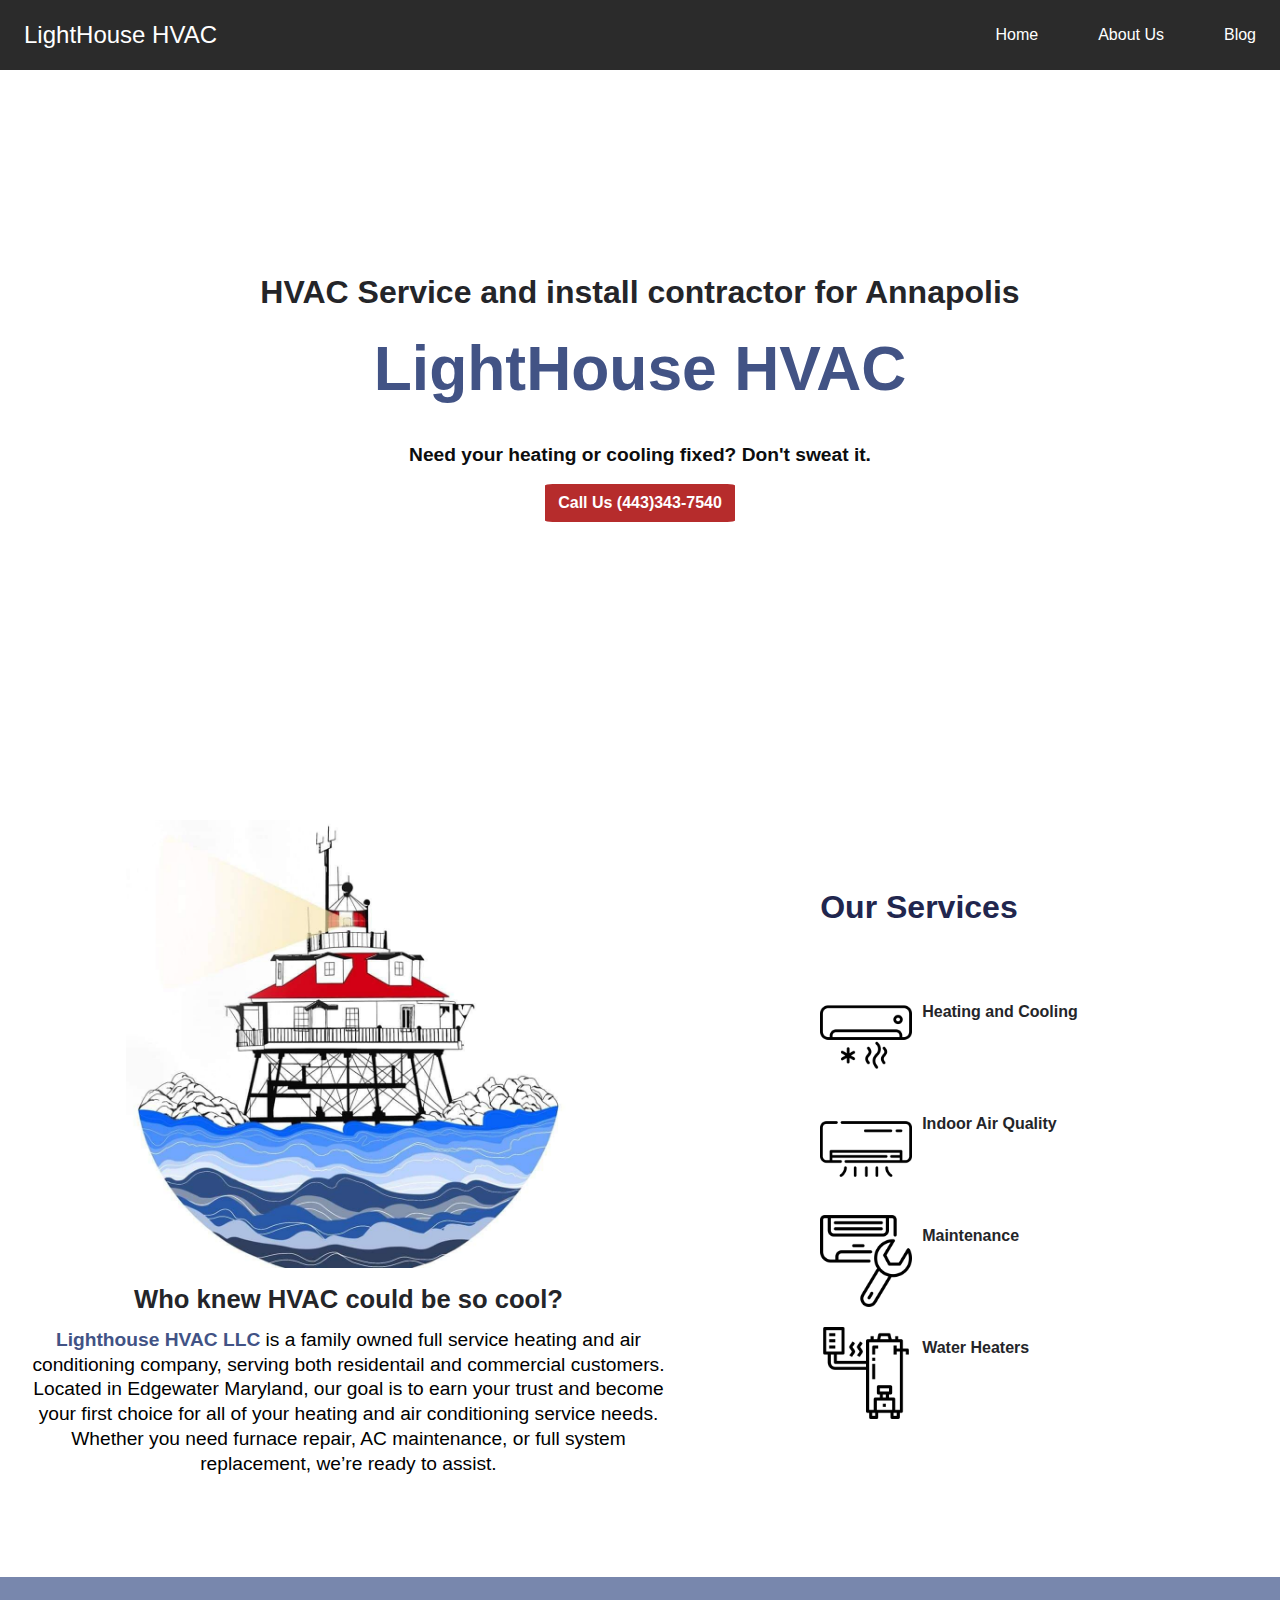
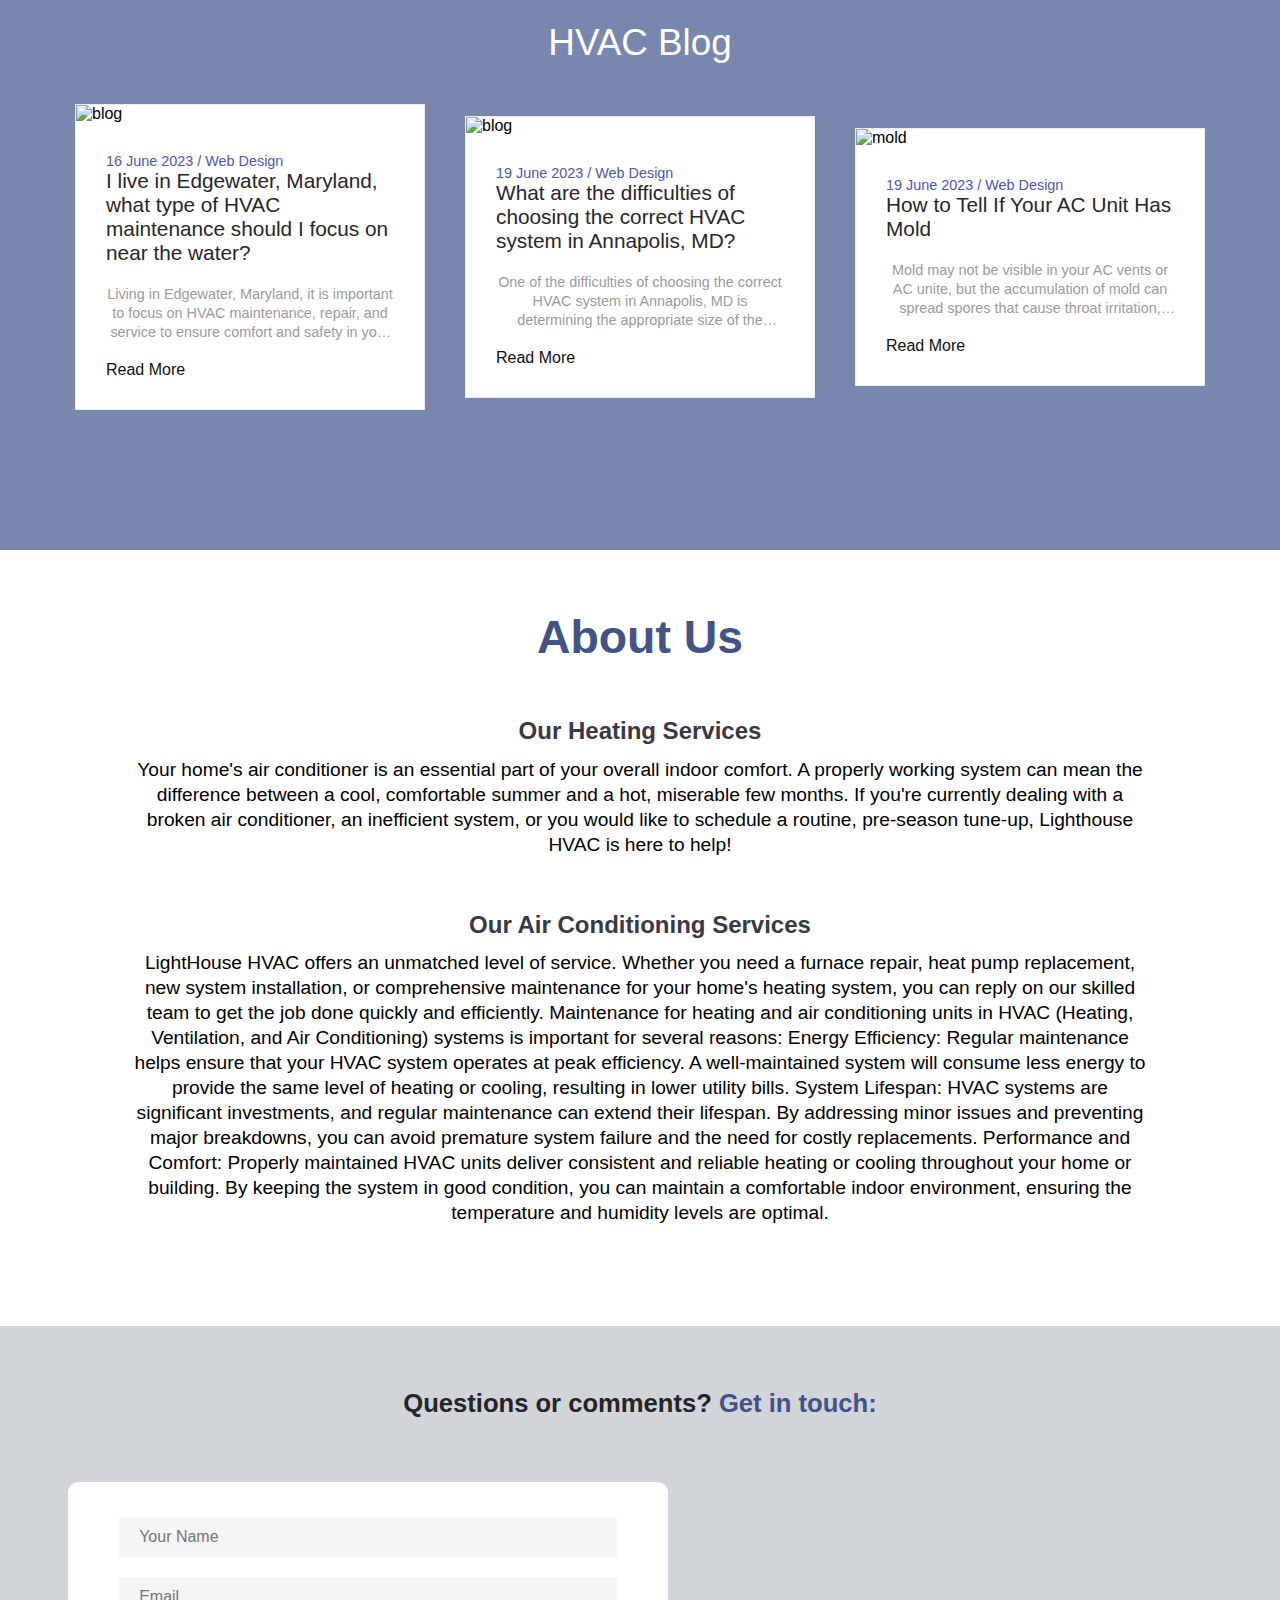
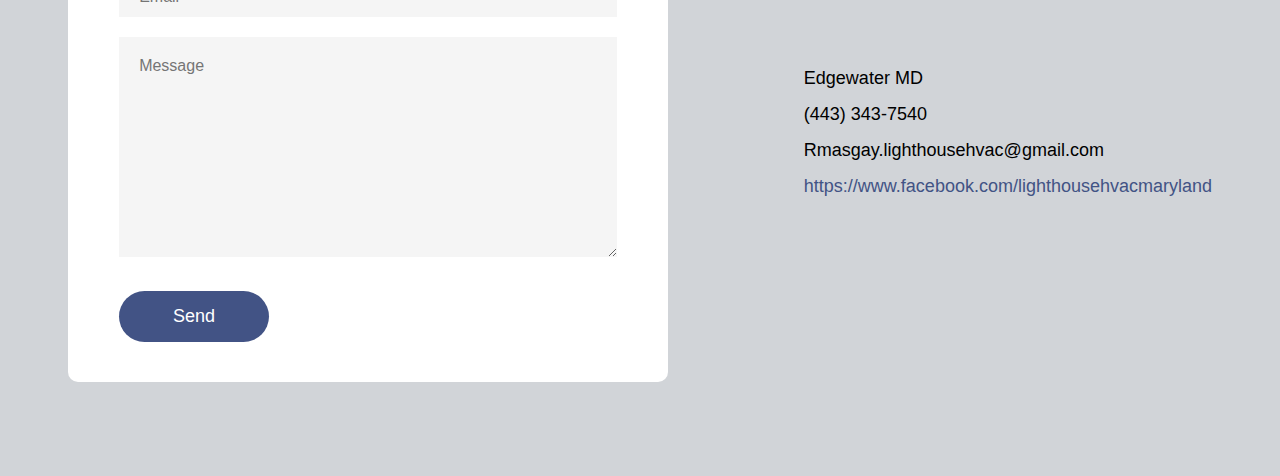
==== commit 2834dde3: "Today's Update" ====
--- a/index.html
+++ b/index.html
@@ -244,15 +244,14 @@
 									<textarea id="message" placeholder="Message"></textarea>
 								</div>
 								<div class="">
-									<button type="submit">Send Message</button>
+									<button type="submit">Send</button>
 								</div>
 							</div>
 						</form>
 					</section>
 				</div>
 				<div class="contactInfo">
-					
-						
+		
 							<div class="commentSection">
 								<ul class="icons">
 									<li class="icon solid fa-home">
@@ -302,13 +301,12 @@
 				Username : "hannahgoldman995@gmail.com",
 				Password : "Crazy88mma135",
 				To : 'hannahgoldman995@gmail.com',
-				From : document.getElemendById('email').value,
+				From : document.getElementdById('email').value,
 				Subject : 'New Contact Form Enquiry',
 				Body : "And this is the body"
 			}).then(
 			message => alert(message)
 			);
-
 		}
 	</script>
 
--- a/assets/css/styles.css
+++ b/assets/css/styles.css
@@ -248,8 +248,8 @@
 /* FOOTER */
 
 #footer{
-    background-color:#c9bebe;
-    height: 400px;
+    background-color:#d1d4d8;
+    height: 600px;
     padding: 50px 0px;
 }
 
@@ -262,26 +262,46 @@
     padding-top: 50px;
 }
 
-
-.form input{
-    width:340px;
+form {
+    display: flex;
+    background: white;
+    flex-direction: column;
+    padding: 2vw 4vw;
+    width: 100%;
+    max-width: 600px;
+    border-radius: 10px;
+}
+
+.form input, .form textarea{
+    width: 340px;
+    border: 0;
+    margin: 10px 0;
+    padding: 20px;
+    outline: none;
+    background: #f5f5f5;
+    font-size: 16px;
+}
+
+.form input {
     height:25px;
 }
 
 .form textarea{
-    width: 340px;
     height:100px;
 }
 
 .form button{
     cursor: pointer;
     width: 150px;
-    height: 25px;
     color:#ffffff;
     background-color: #425385;
     text-decoration: none;
-    border: none;
-    border-radius: 3%;
+    border-radius: 30px;
+    padding: 15px;
+    margin: 20px auto 0;
+    font-size: 18px;
+    border: 0;
+    outline: none;
 }
 
 .contactInfo {
@@ -299,13 +319,14 @@
 
 @media(max-width: 980px){
     #footer{
-        height: 600px;
+        height: 730px;
     }
     .row{
         flex-direction: column;
     }
     .contactInfo{
-        padding-top: 40px;
+      font-size: 17px;
+      padding-top: 20px;
     }
     .container > h2 {
         font-size: 1.3rem;;
@@ -315,18 +336,27 @@
         padding-bottom: 20px;
     }
 }
+
+
+
 @media(min-width:1080px){
-    .form input{
-        width:540px;
-        height:35px;
+   
+    #footer{
+        height: 750px;
+    }
+    form{
+        width: 750px;
+        height: 500px;
+    }
+    .form input, .form textarea {
+        width: 100%;
     }
     
     .form textarea{
-        width: 540px;
-        height:200px;
-    }
-    #footer{
-        height: 500px;
+        height:220px;
+    }
+    .contactInfo{
+        font-size: 18px;
     }
     
 }
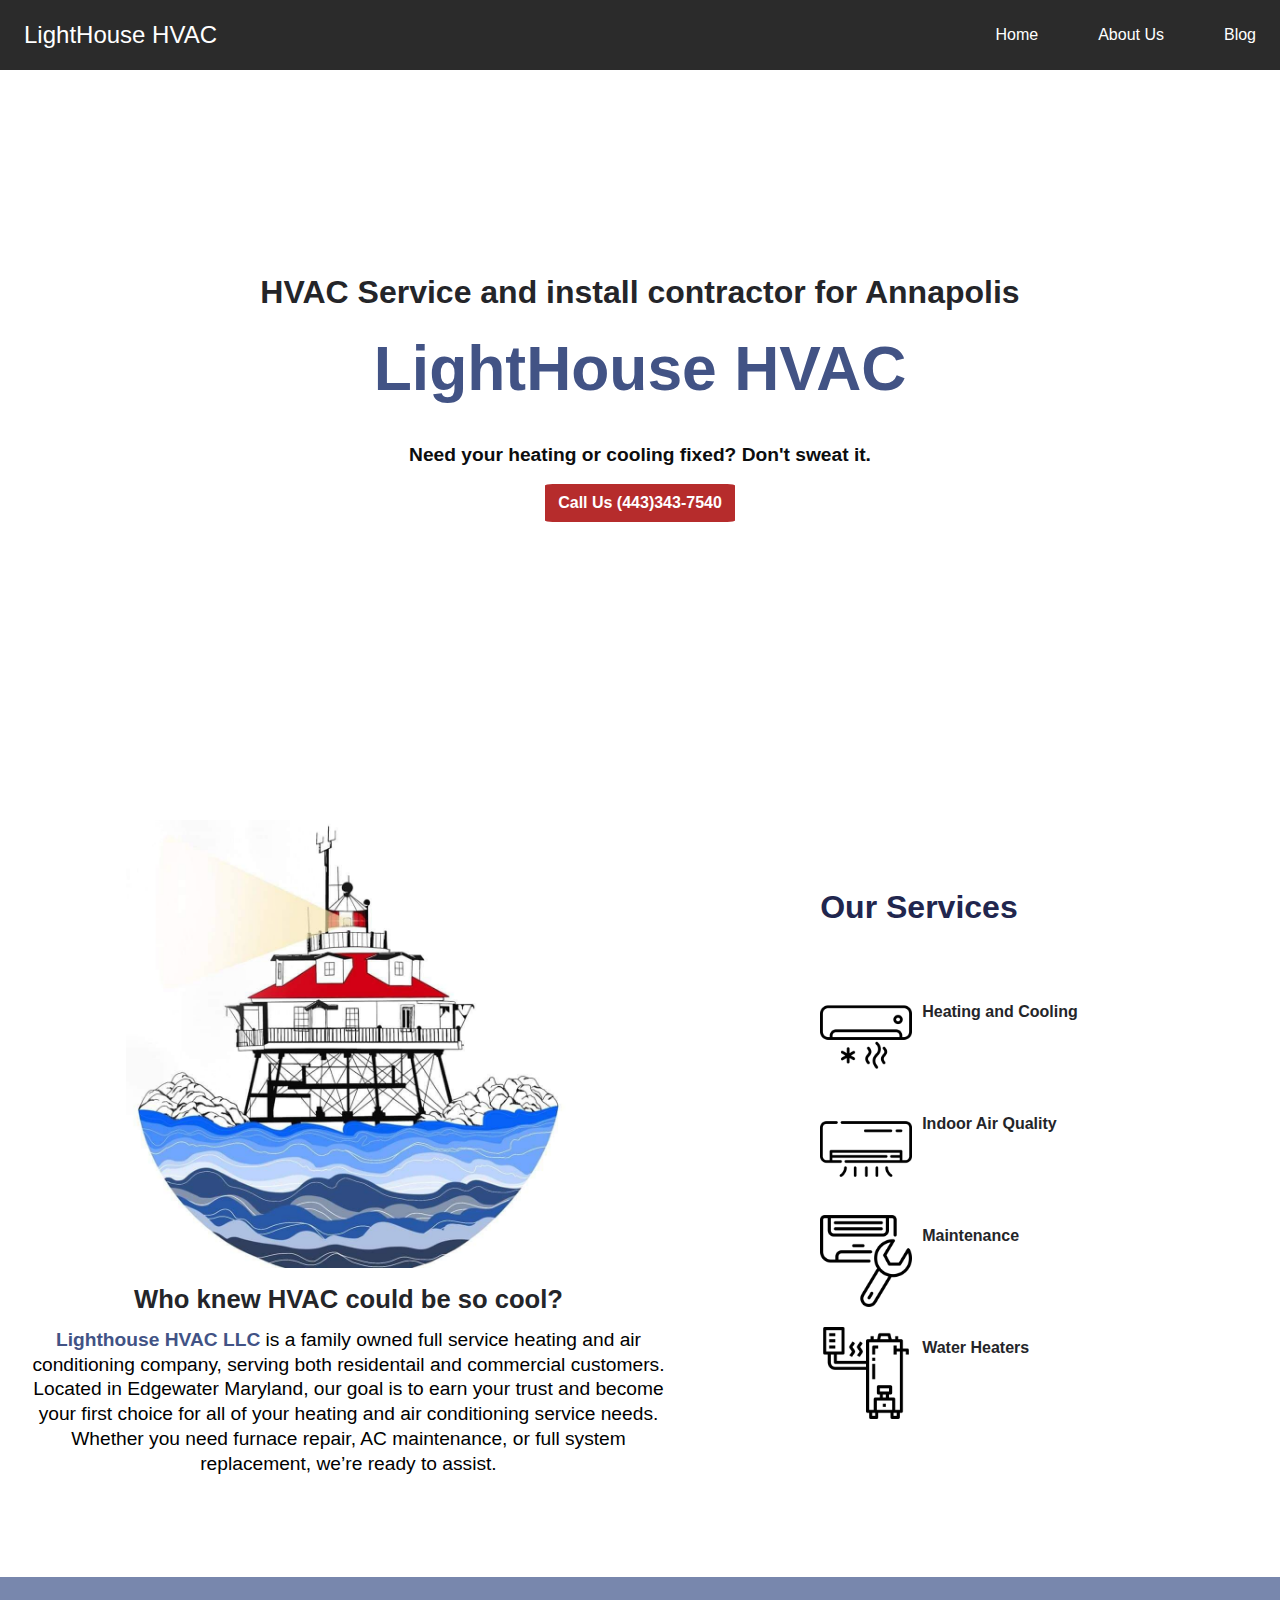
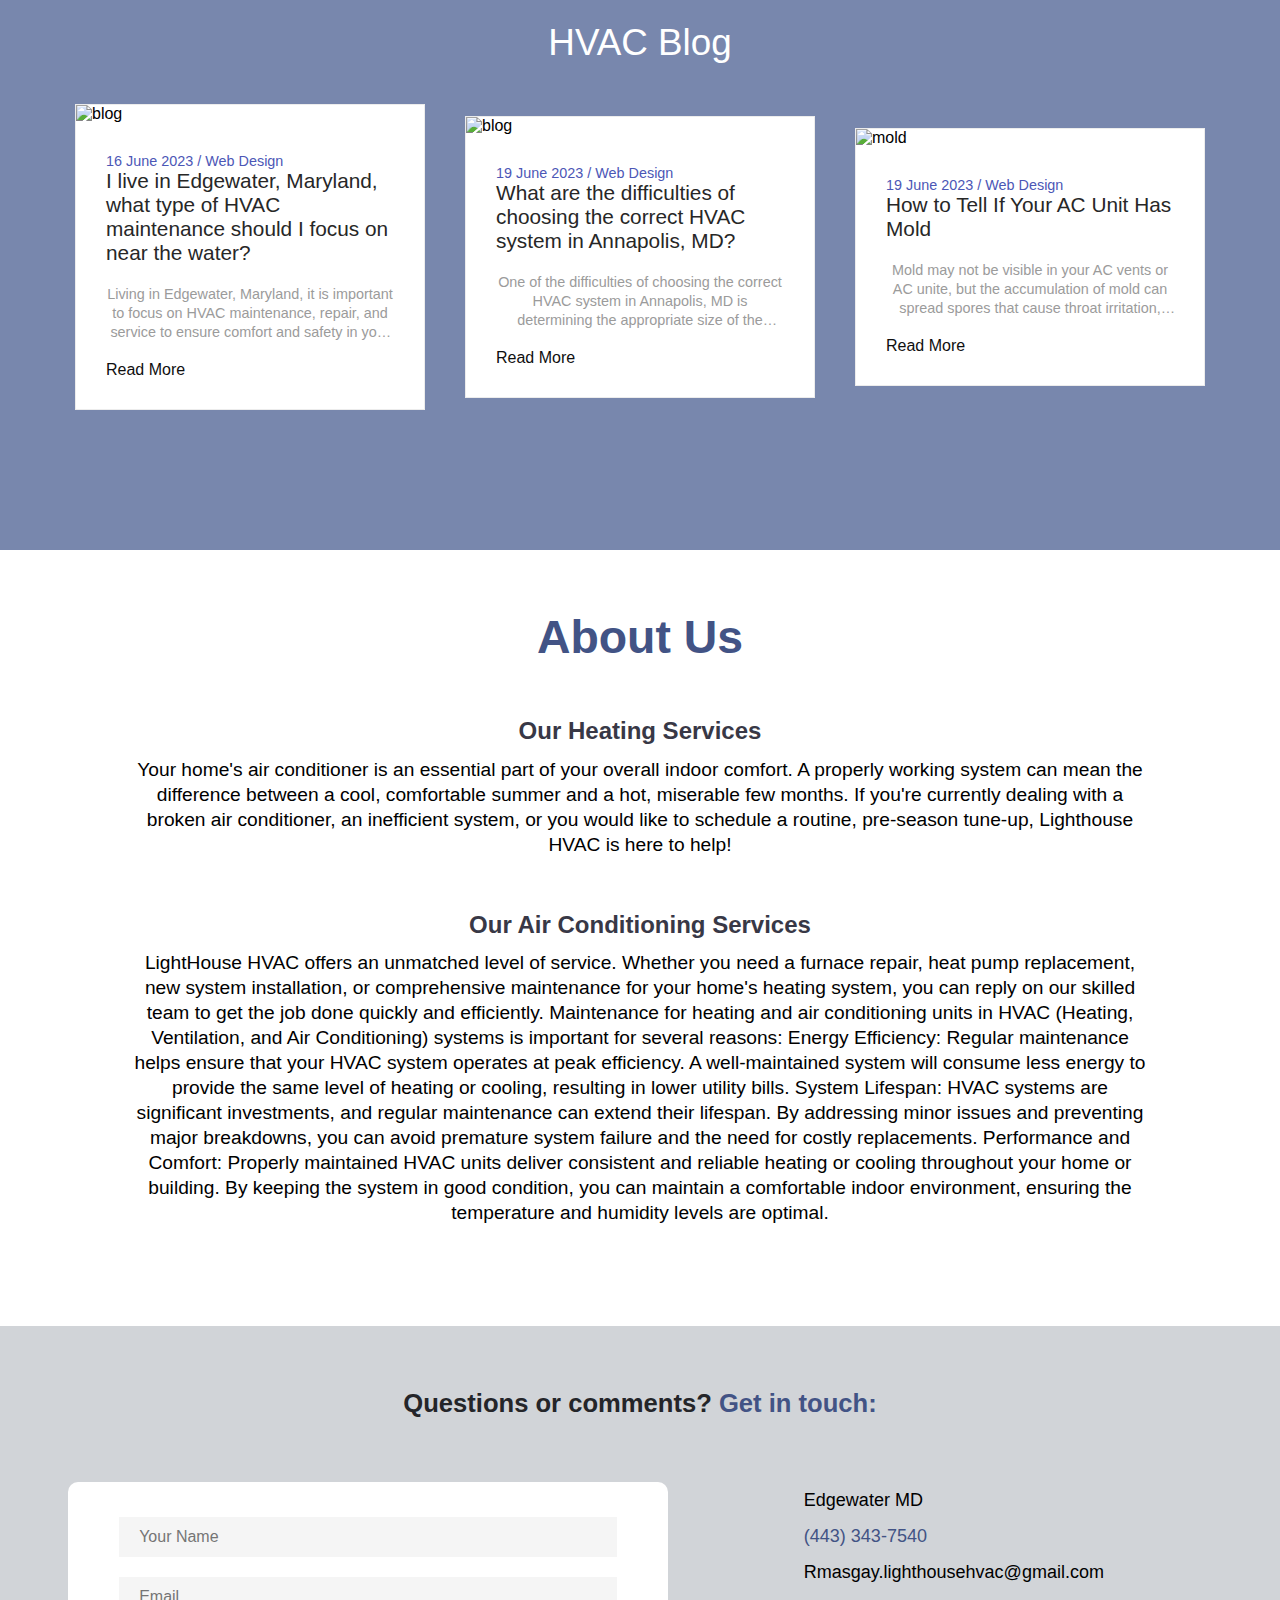
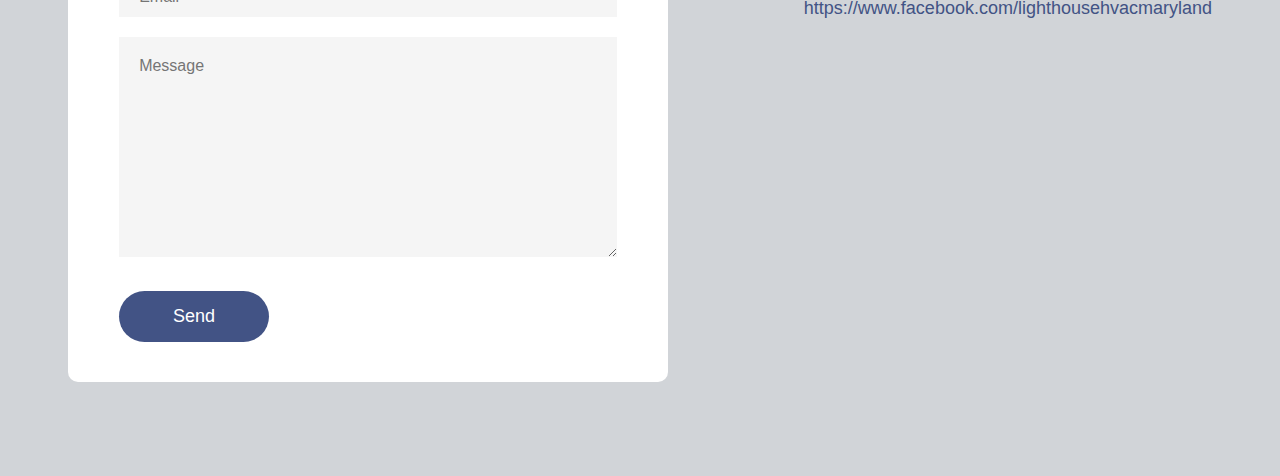
==== commit 45410073: "Today's Update" ====
--- a/index.html
+++ b/index.html
@@ -134,10 +134,10 @@
 					<!-- text -->
 					<div class="blog-text">
 						<span>16 June 2023 / Web Design</span>
-						<a href="#" class="blog-title">I live in Edgewater, Maryland, what type of HVAC maintenance should I focus on near the water?</a>
+						<a href="article.html" class="blog-title">I live in Edgewater, Maryland, what type of HVAC maintenance should I focus on near the water?</a>
 						<p>Living in Edgewater, Maryland, it is important to focus on HVAC maintenance, repair, and service to ensure comfort and safety in your home, especially near the water. Neglecting HVAC maintenance can lead to problems such as strange noises, leaks, and uneven cooling, and constant running. It is best to hire a professional HVAC service provider such as <strong>LightHouse HVAC LLC</strong> who offer complete air conditioner repair in Edgewater, MD. They provide solutions for any issue you experience with your AC unit. Ignoring these problems can lead to more system damage and higher costs in the long run.
 							It is crucial to prioritize HVAC maintenance, repair, and service near the water in Edgewater, MD. Hiring a professional HVAC service provider such as <strong>LightHouse HVAC LLC can help ensure that your home's HVAC system functions optimally and that any issues are resolved promptly.</strong></p>
-						<a href="blog.html">Read More</a>
+						<a href="article.html">Read More</a>
 					</div>
 					
 				</div>
@@ -153,7 +153,7 @@
 					<!-- text -->
 					<div class="blog-text">
 						<span>19 June 2023 / Web Design</span>
-						<a href="#" class="blog-title">What are the difficulties of choosing the correct HVAC system in Annapolis, MD?</a>
+						<a href="article1.html" class="blog-title">What are the difficulties of choosing the correct HVAC system in Annapolis, MD?</a>
 						<p>One of the difficulties of choosing the correct HVAC system in Annapolis, MD is determining the appropriate size of the system for the home or building. An HVAC system that is too small will struggle to maintain a comfortable temperature, while a system that is too large can be inefficient and costly to operate. This requires careful consideration of factors such as the size of the space, the insulation, and the number of occupants, among others.
 						</br>
 						Another challenge is selecting the most appropriate type of HVAC systems for the specific needs of the home building. There are several different types of HVAC systems, including central air conditioning, ductless mini-splits, and heat pumps, among others. Each of these systems has its own benefits and limitations, and it can be challenging to determine which system is the best fit for the specific needs of the space. 
@@ -161,7 +161,7 @@
 						Overall, choosing the correct HVAC system in Annapolis, MD requires careful consideration of several factors, including the size of the space, the appropriate type of system, and the selection of a qualified professional.
 					</br>
 						Let <strong>Lighthouse HVAC LLC</strong> help guide you along and install your new HVAC system. <strong>Lighthouse HVAC LLC</strong> offers an unmatched level of service.</p>
-						<a href="blog.html">Read More</a>
+						<a href="article1.html">Read More</a>
 					</div>
 				</div>
 
@@ -178,9 +178,9 @@
 					<!-- text -->
 					<div class="blog-text">
 						<span>19 June 2023 / Web Design</span>
-						<a href="#" class="blog-title">How to Tell If Your AC Unit Has Mold</a>
+						<a href="article2.html" class="blog-title">How to Tell If Your AC Unit Has Mold</a>
 						<p>Mold may not be visible in your AC vents or AC unite, but the accumulation of mold can spread spores that cause throat irritation, coughing, nasal congestion, and odor that will permeate every time the unit kicks on. For your health, it's important to take the time to find out whtether there's mold in your air conditioning ducts or the AC unit.</p>
-						<a href="blog.html">Read More</a>
+						<a href="article2.html">Read More</a>
 					</div>
 					
 				</div>
@@ -254,16 +254,16 @@
 		
 							<div class="commentSection">
 								<ul class="icons">
-									<li class="icon solid fa-home">
+									<li class="">
 										Edgewater MD
 									</li>
-									<li class="icon solid fa-phone">
-										(443) 343-7540
+									<li class="">
+										<a href="tel:443-370-8445"> (443) 343-7540</a>
 									</li>
-									<li class="icon solid fa-envelope">
+									<li class="">
 										Rmasgay.lighthousehvac@gmail.com
 									</li>
-									<li class="icon brands fa-facebook-f">
+									<li class="">
 										<a href="https://www.facebook.com/lighthousehvacmaryland">https://www.facebook.com/lighthousehvacmaryland</a>
 									</li>
 								</ul>
--- a/assets/css/styles.css
+++ b/assets/css/styles.css
@@ -257,7 +257,6 @@
     display: flex;
     flex-direction: row;
     justify-content: center;
-    align-items: center;
     justify-content: space-around;
     padding-top: 50px;
 }
@@ -306,6 +305,7 @@
 
 .contactInfo {
     line-height: 2;
+    font-size: 18px;
 }
 
 .contactInfo a {
@@ -586,3 +586,59 @@
 .blog-heading a:hover{
     color:#425385;
 }
+
+
+
+/* ARTICLE PAGES */
+.articles{
+    display:flex;
+    flex-direction: column;
+    justify-content: center;
+    align-items: center;
+}
+
+.flex-items{
+    width: 100%;
+}
+
+.flex-items h1 {
+    text-align: center;
+    padding-top: 40px;
+    padding-bottom: 30px;
+    font-size: 2rem;
+    color:#333a50;
+}
+
+.flex-items p {
+    font-size: 1.5rem;
+    padding-bottom: 50px;
+}
+.blogImage{
+    width: 75%;
+    margin:auto;
+    padding-top: 40px;
+}
+
+@media(max-width: 780px){
+    .flex-items h1 {
+        font-size: 1.6rem;
+        width: 88%;
+        margin:auto;
+    }
+
+    .flex-items p{
+        font-size: 1.2rem;
+        width: 85%;
+        margin: auto;
+    }
+    .blogImage{
+        width:100%;
+        padding-top: 0;
+    }
+}
+
+@media (min-width: 1280px){
+    .blogImage{
+        width:50%;
+    }
+}